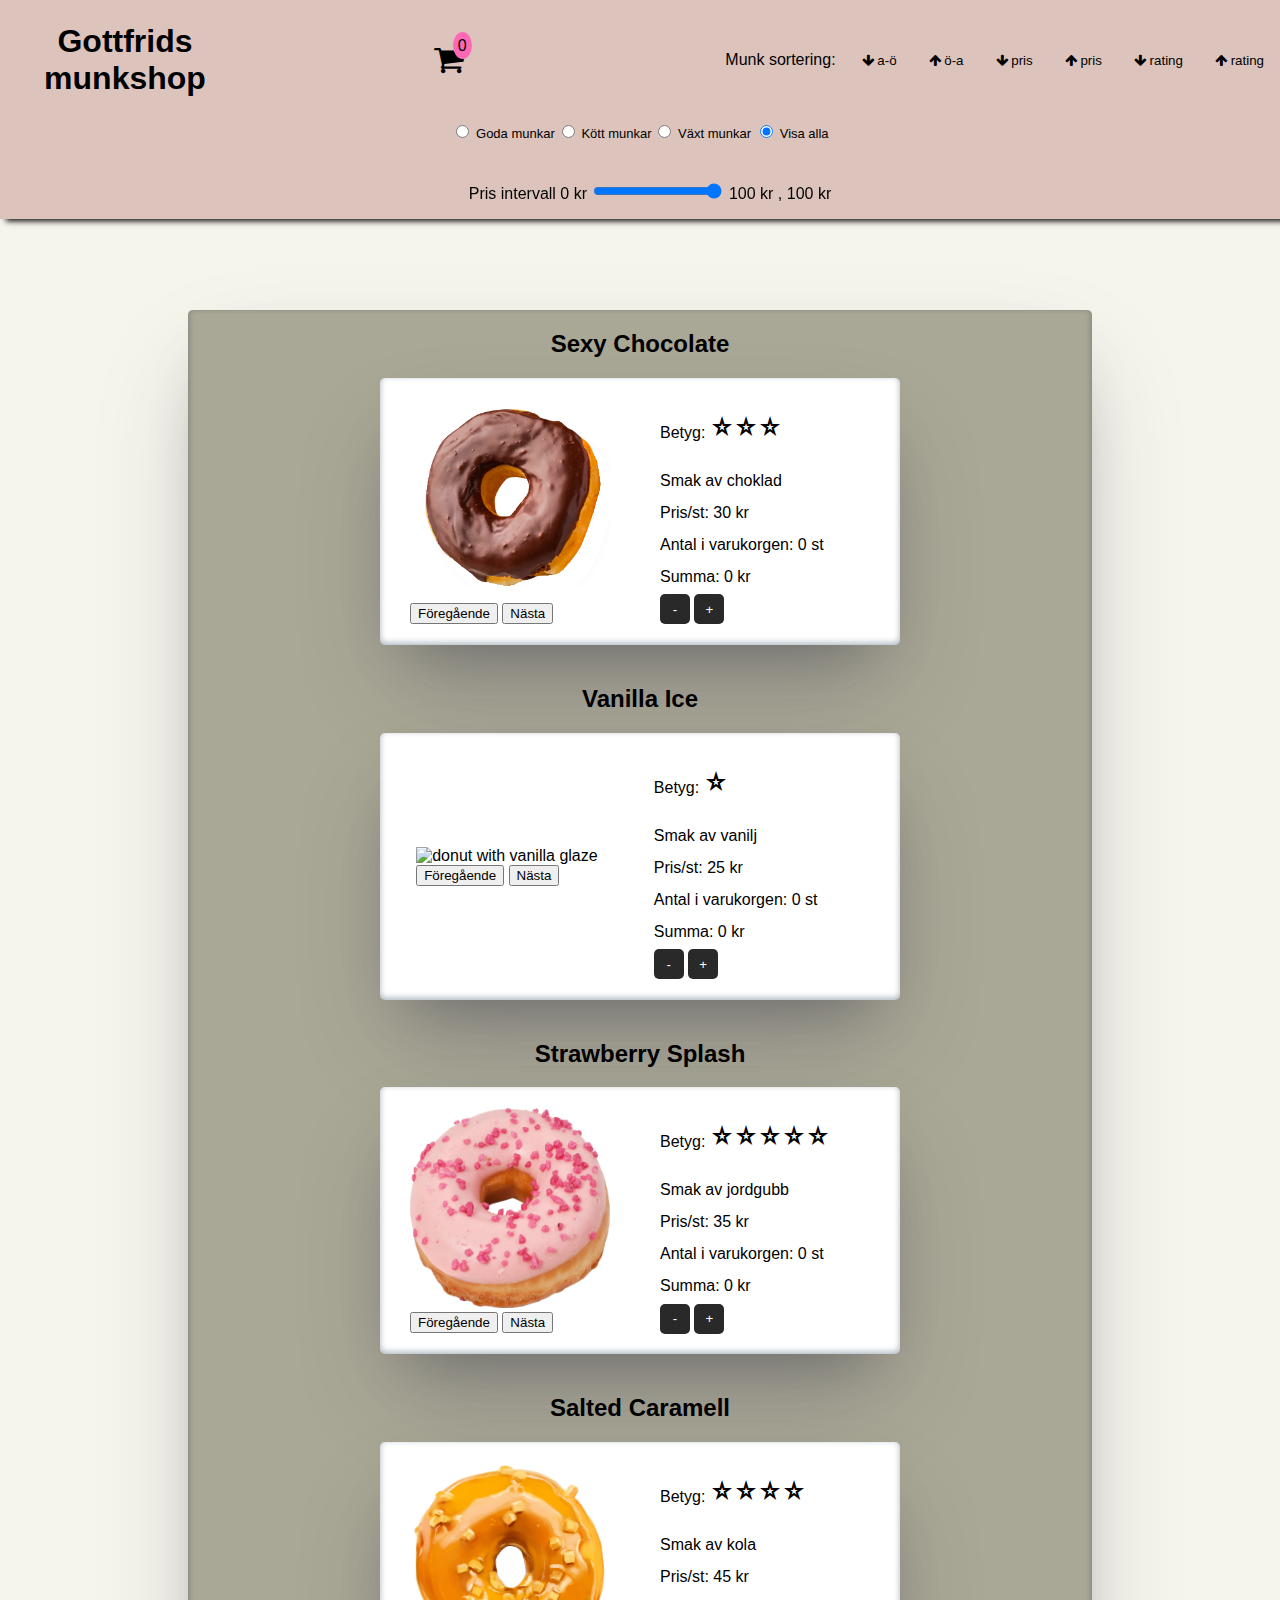
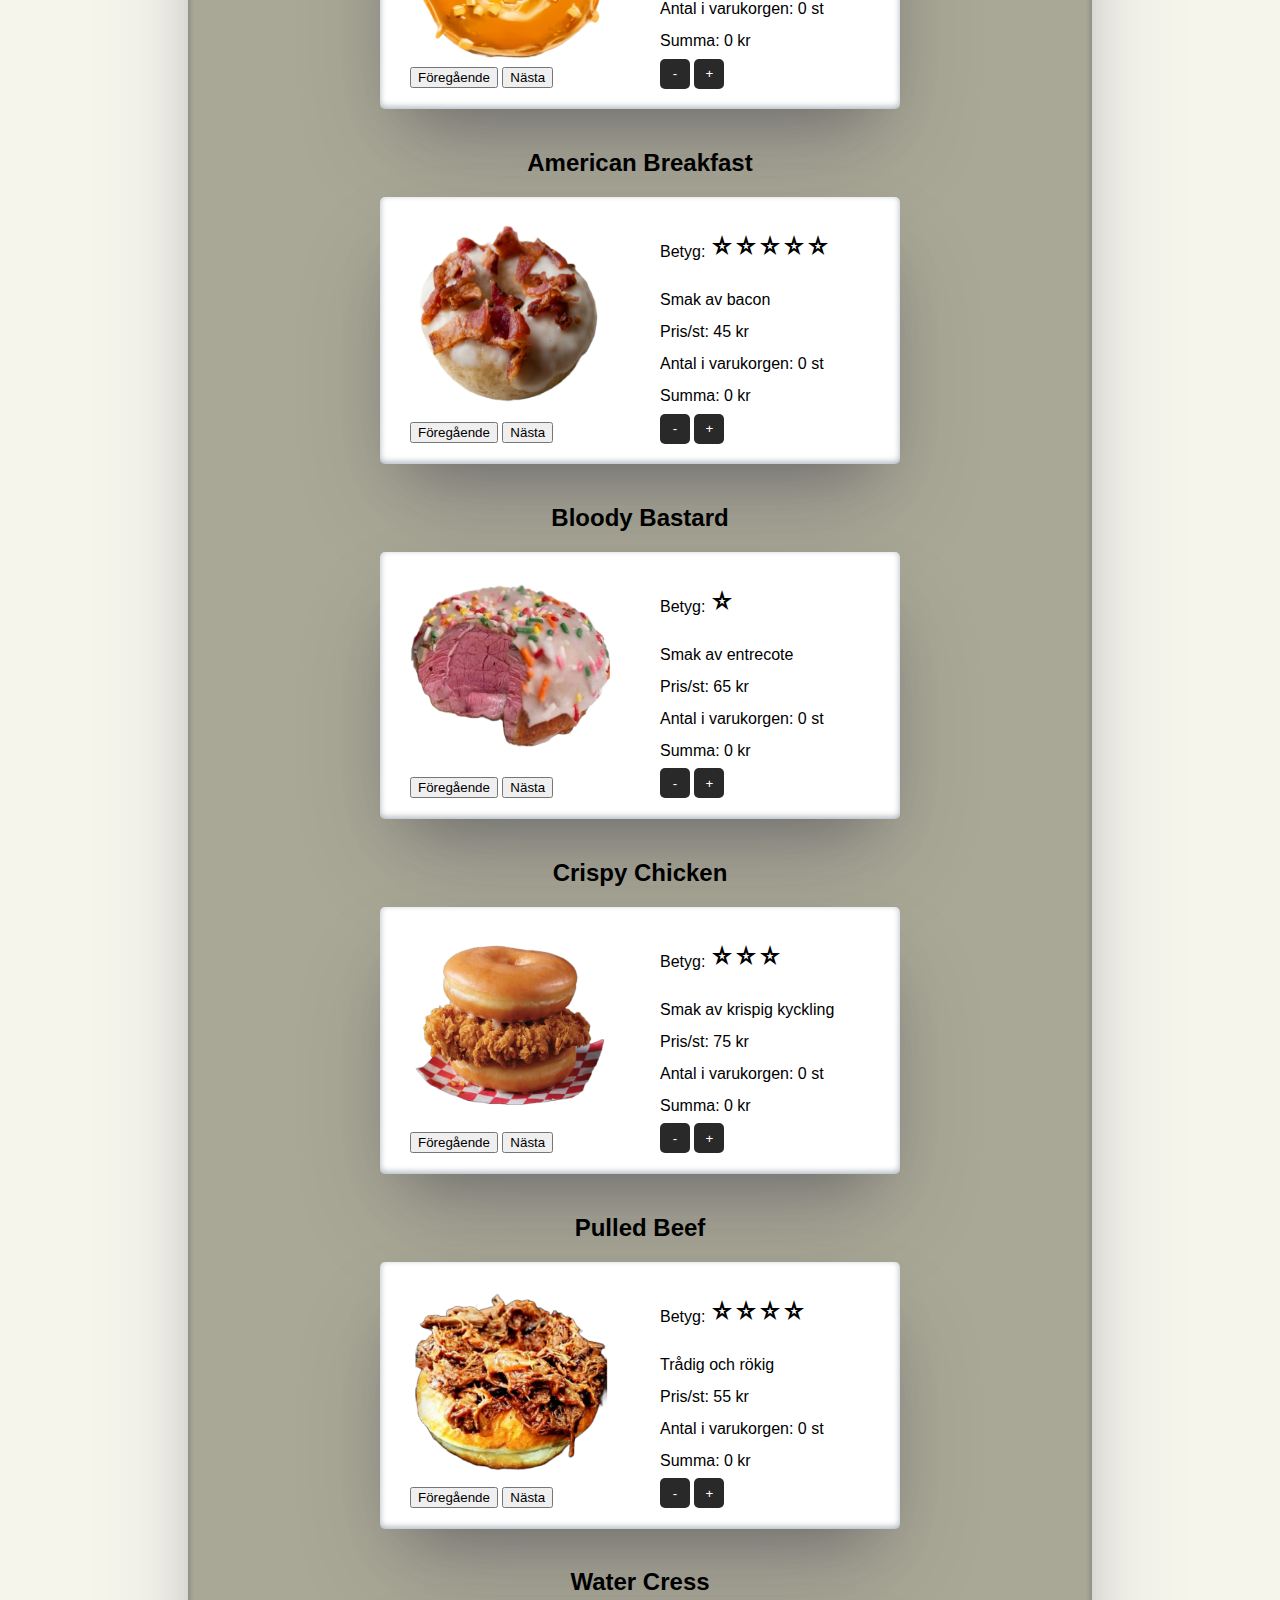
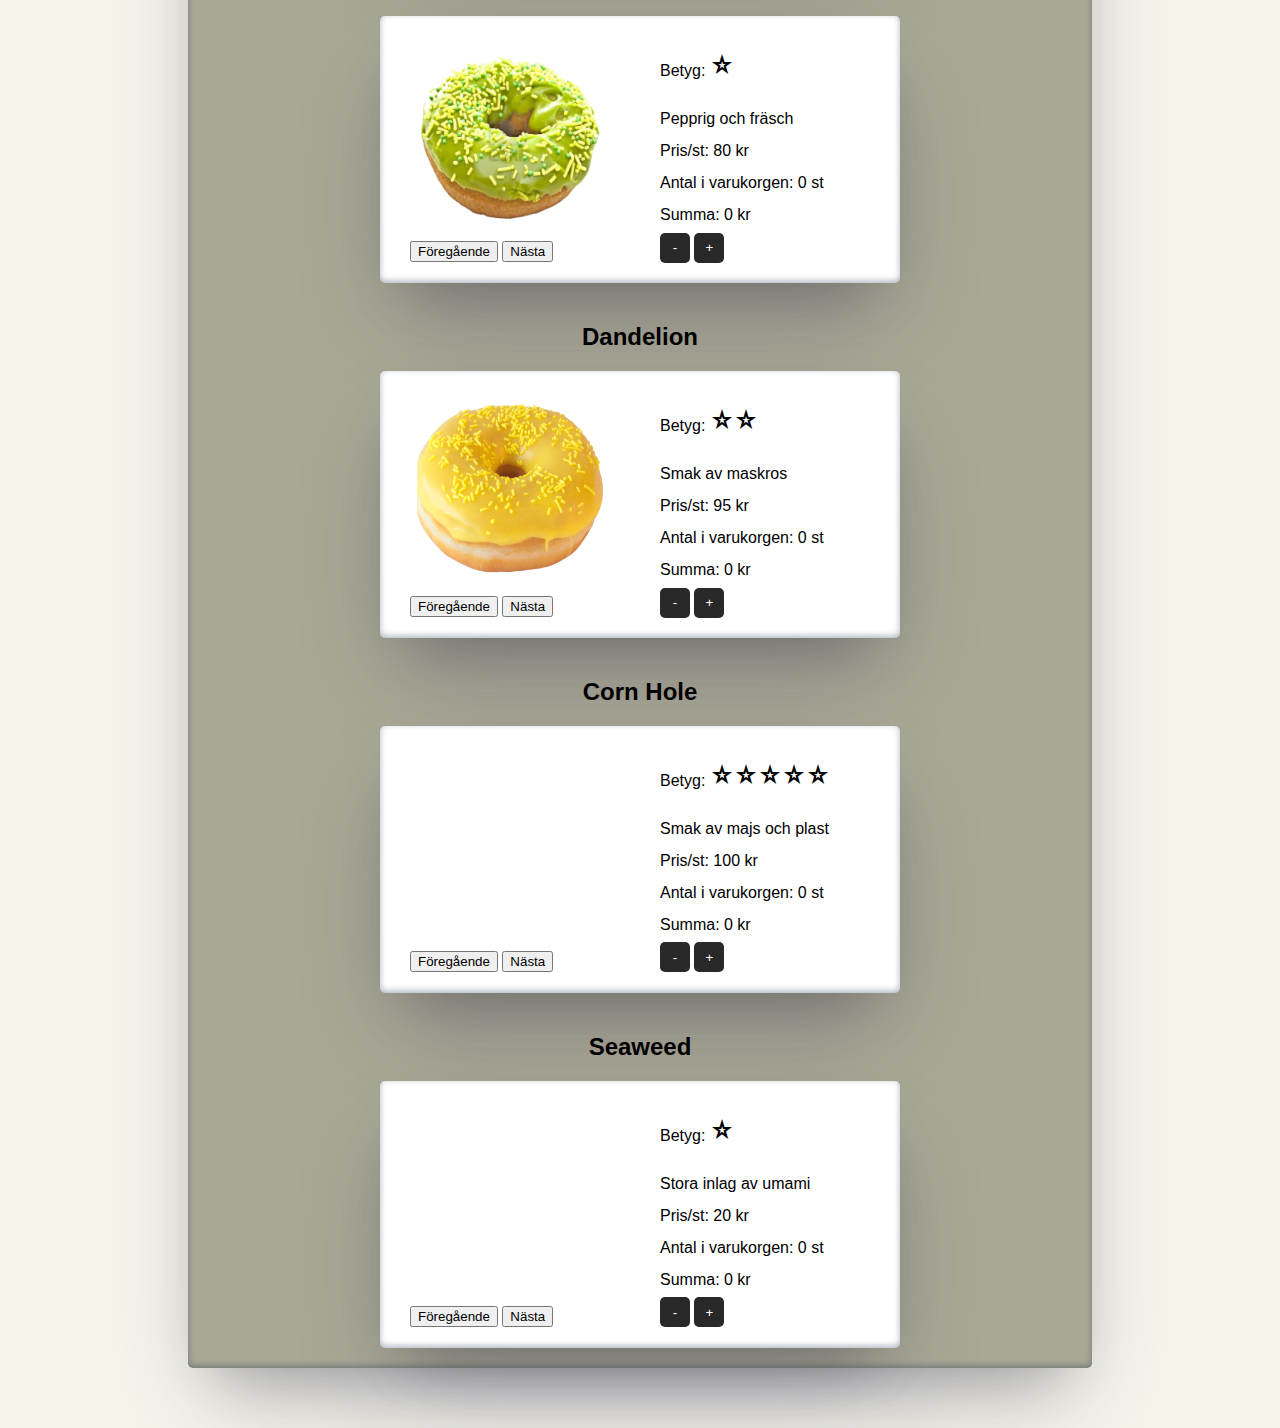
==== index.html @ 52b2e4ee "nav adjustment" ====
<!DOCTYPE html>
<html lang="en">
  <head>
    <meta charset="UTF-8" />
    <meta name="description" content="A E-shop site for donuts" />
    <meta name="keywords" content="HTML, CSS, JavaScript, Donuts, E-shop" />
    <meta
      name="author"
      content="Robin Sevelin, Sebasitan Post, Veronica Bergström"
    />
    <meta http-equiv="X-UA-Compatible" content="IE=edge" />
    <meta name="viewport" content="width=device-width, initial-scale=1.0" />
    <title>Gottfrids munkfabrik</title>
    <link rel="stylesheet" href="/assets/style/style.css" />
    <link
      rel="stylesheet"
      href="https://cdnjs.cloudflare.com/ajax/libs/font-awesome/4.7.0/css/font-awesome.min.css"
    />
    <link
      rel="stylesheet"
      href="https://fonts.googleapis.com/css2?family=Material+Symbols+Outlined:opsz,wght,FILL,GRAD@48,400,0,0"
    />
  </head>
  <body>
    <header>
      <div class="gottfrid">
        <h1>Gottfrids munkshop</h1>
      </div>
      <button class="shopping-cart" aria-label="shopping-cart-button">
        <span class="fa fa-shopping-cart" aria-hidden="true"></span>
        <span class="items-in-cart">0</span>
      </button>
      <section class="shopping-cart-menu">
        <h2>Varukorg</h2>
        <hr />
        <div class="shopping-cart-object">Din varukorg är tom</div>
        <div class="checkout-order">
          Total summa: <span class="total-price">0 kr</span>
          <div class="rebate">Måndagsrabatt: 10 % på hela beställningen!</div>
          <button
            class="submit-order"
            id="showForm"
            aria-label="sumbit-order-button"
          >
            Gå till kassan
          </button>
        </div>
      </section>

      <!--hamburger start-->
      <nav class="sort-nav">
        <ul class="sort-nav-menu">
          Munk sortering:
          <li class="nav-item-sort">
            <button
              class="nameSortStart"
              aria-label="button-sorting-by-name-a-ö"
            >
              <i class="fa fa-arrow-down" aria-hidden="true"> </i> a-ö
            </button>
          </li>
          <li class="nav-item-sort">
            <button class="nameSortEnd" aria-label="button-sorting-by-name-ö-a">
              <i class="fa fa-arrow-up" aria-hidden="true"> </i> ö-a
            </button>
          </li>
          <li class="nav-item-sort">
            <button
              class="priceSortStart"
              aria-label="button-sorting-by-price-descending"
            >
              <i class="fa fa-arrow-down" aria-hidden="true"> </i> pris
            </button>
          </li>
          <li class="nav-item-sort">
            <button
              class="priceSortEnd"
              aria-label="button-sorting-by-price-ascending"
            >
              <i class="fa fa-arrow-up" aria-hidden="true"> </i> pris
            </button>
          </li>
          <li class="nav-item-sort">
            <button
              class="ratingSortStart"
              aria-label="button-sorting-by-rating-descending"
            >
              <i class="fa fa-arrow-down" aria-hidden="true"> </i> rating
            </button>
          </li>
          <li class="nav-item-sort">
            <button
              class="ratingSortEnd"
              aria-label="button-sorting-by-rating-ascending"
            >
              <i class="fa fa-arrow-up" aria-hidden="true"> </i> rating
            </button>
          </li>
        </ul>
        <button class="hamburger" aria-label="hambuger-menu-button">
          <span class="bar" aria-hidden="true"></span>
          <span class="bar" aria-hidden="true"></span>
          <span class="bar" aria-hidden="true"></span>
        </button>
      </nav>
      <!--hamburger ends-->
    </header>
    <div id="filter-search">
      <div class="filter">
        <label>
          <input type="radio" name="categoryFilter" value="tasty" />
          Goda munkar
        </label>
        <label>
          <input type="radio" name="categoryFilter" value="meat" />
          Kött munkar
        </label>
        <label>
          <input type="radio" name="categoryFilter" value="plant" />
          Växt munkar </label
        ><br />
        <label>
          <input type="radio" name="categoryFilter" value="all" checked />
          Visa alla
        </label>
      </div>
    </div>
    <div class="filter-bar">
      <label>
        <span>Pris intervall</span>
        <span class="flex">
          <span>0 kr</span>
          <input
            type="range"
            min="0"
            max="100"
            value="100"
            id="priceRange"
            step="5"
          />
          <span>100 kr</span>
        </span>
        <span id="currentRangeValue">, 100</span> kr
      </label>
    </div>
    <!---Formulär-->
    <aside id="order-form" class="hidden">
      <div class="formsWrapper">
        <h2 class="form-headline">Fyll i dina personuppgifter</h2>
        <form id="form">
          <label for="fname"
            >Förnamn: <span class="req">*</span>
            <input type="text" required id="fname" placeholder="Förnamn"
          /></label>

          <label for="lname"
            >Efternamn: <span class="req">*</span>
            <input
              type="text"
              required
              id="lname"
              name="lname"
              placeholder="Efternamn"
          /></label>

          <label for="adress"
            >Adress: <span class="req">*</span>
            <input
              type="text"
              required
              id="adress"
              name="adresse"
              placeholder="Adress"
          /></label>

          <label for="postnummer"
            >Postnummer: <span class="req">*</span>
            <input
              type="text"
              required
              id="postnummer"
              name="zipcode"
              placeholder="Postnummer"
          /></label>

          <label for="stad"
            >Stad: <span class="req">*</span>
            <input
              type="text"
              required
              id="stad"
              name="city"
              placeholder="Stad"
          /></label>

          <label for="phone"
            >Telefonnummer: <span class="req">*</span>
            <input
              type="tel"
              id="phone"
              name="phone"
              placeholder="07XXXXXXXX"
              required
              minlength="10"
              maxlength="12"
          /></label>

          <label for="email"
            >E-post: <span class="req">*</span>
            <input type="email" required id="email" placeholder="E-post" /><br
          /></label>

          <label for="rebateCode"
            >Fyll i din rabattkod:
            <input
              type="text"
              id="rebateCode"
              name="rebateCode"
              placeholder="Rabattkod"
            />
          </label>

          <button type="button" id="rebate-btn">Lägg till rabattkod</button>

          <h3>Välj betalsätt</h3>
          <input
            type="radio"
            id="cardRadio"
            name="payMethod"
            value="Kort"
            class="cardButton"
          />

          <label for="cardRadio">Kort</label>
          <!--Kortdetaljer Ligger hidden, dyker upp om man markerar "Kort" i radio buttons-->
          <div class="cardDetails" id="cardDetails">
            <label for="cardNumber"
              >Kortnummer:
              <input
                type="text"
                id="cardNumber"
                name="ccInfo"
                placeholder="Kortnummer"
              />
            </label>

            <label for="yearMonth"
              >Giltighetstid:
              <input
                type="text"
                id="yearMonth"
                name="ccInfo"
                placeholder="År/månad"
              />
            </label>

            <label for="cvc"
              >cvc/cvv:
              <input
                type="text"
                id="cvc"
                name="ccInfo"
                placeholder="Kortnummer"
              />
            </label>
          </div>
          <br />
          <!--Fortsättning på formuläret som är synligt-->
          <input
            type="radio"
            id="invoiceRadio"
            name="payMethod"
            value="Faktura"
          />
          <label for="invoiceRadio">Faktura</label><br />
          <div class="invoiceDetails" id="invoiceDetails">
            <label for="persnr"
              >Fyll i ditt personnummer: <span class="req">*</span>
              <input
                type="text"
                id="persnr"
                name="persnr"
                placeholder="XXXXXX-XXXX"
                minlength="11"
                maxlength="13"
            /></label>
          </div>
          <label for="reklam">Vill du prenumerera på vårt nyhetsbrev?</label>
          <input type="checkbox" id="reklam" name="newsLetter" checked /><br />
          <label for="usage"
            >Klicka här för att godkänna
            <a href="#">användarvillkoren</a></label
          >
          <input type="checkbox" required id="usage" name="usage" />
          <br />
          <input type="reset" value="Rensa formulär" />
          <input type="submit" id="submit" class="pay-button" value="Betala" />
        </form>
        <button class="close-form-btn" id="close-form">Stäng formulär</button>
      </div>
    </aside>
    <div class="hidden" id="summaryPage">
      <div id="summary-dynamic-content"></div>
      <button class="go-back-btn">Tillbaka</button>
    </div>

    <main>
      <section class="donutContainer"></section>
    </main>
    <script src="getweeknumber.js"></script>
    <script src="buttons.js"></script>
    <script src="donuts.js"></script>
    <script src="/assets/script/script.js"></script>
    <script src="shopping-cart.js"></script>
    <script src="forms.js"></script>
    <script src="donut-filtering.js"></script>
    <script src="donut-sorting.js"></script>
  </body>
</html>
---- assets/style/style.css ----
body{background-color:#f6f5ec;padding:0;margin:0;box-sizing:border-box;font-family:Arial,Helvetica,sans-serif}header{position:fixed;text-align:center;width:100%;height:120px;background-color:#dcc4bc;display:flex;justify-content:space-between;align-items:center}header .gottfrid{display:flex;flex-direction:column;justify-content:center;align-items:center;width:250px;height:100px}main{padding:10px;width:100vw;margin:auto;box-sizing:border-box}.donutContainer{display:flex;border-radius:5px;flex-direction:column;background-color:#a9a795;max-width:920px;margin:50px;margin-top:300px;align-items:center;box-shadow:rgba(50,50,93,.25) 0px 50px 100px -20px,rgba(0,0,0,.3) 0px 30px 60px -30px,rgba(10,37,64,.35) 0px -2px 6px 0px inset}.donut{display:flex;flex-direction:column;align-items:center;gap:20px;border-radius:5px;background-color:#fff;padding:10px;margin-bottom:20px;box-shadow:rgba(50,50,93,.25) 0px 50px 100px -20px,rgba(0,0,0,.3) 0px 30px 60px -30px,rgba(10,37,64,.35) 0px -2px 6px 0px inset}.donut-info{line-height:2;padding:10px}[data-operator]{border-radius:5px;background-color:#2a2929;color:#fff;border:0;height:30px;width:30px}#filter-search{width:100%;height:50px;position:fixed;margin-top:120px;background-color:#dcc4bc}.filter{display:flex;font-size:13px;justify-content:center;align-items:center;flex-wrap:nowrap;gap:2px}.filter-bar{width:100%;position:fixed;margin-top:168px;background-color:#dcc4bc;display:flex;justify-content:center;align-items:center;padding:10px;box-shadow:0 8px 6px -6px #000}.formsWrapper .cardDetails,.invoiceDetails{display:none}.visible{display:flex;flex-direction:column}a:visited{color:#000}#order-form{position:fixed;background:#81ded8;height:100vh;width:100vw;overflow:auto;top:0}#summaryPage{font-size:2rem;background-color:#81ded8;position:fixed;height:50vh;width:100vw;overflow:auto;border-bottom:1px solid #000}.hidden{display:none}.formsWrapper{padding:10px;padding-left:30px;padding-top:30px;height:100%;margin:auto}.formsWrapper .cardDetails{display:none}.form-headline{padding-bottom:30px}.visible{display:flex;flex-direction:column}a:visited{color:#0b12f2}input{line-height:1.8}input[type=reset]{background-color:#d3d0d0;color:#000;padding:4px 15px;text-decoration:none;cursor:pointer;margin:5px}input[type=submit]{background-color:#75cd75;color:#fff;padding:4px 32px;text-decoration:none;cursor:pointer;margin:20px}input[type=text],[type=tel],[type=email]{display:block;width:300px;padding:5px}.req{color:red}input{margin-top:5px;margin-bottom:10px}input:invalid{background-color:#fff;border:none;outline:1px solid red}.close-form-btn{margin-left:5px;margin-bottom:30px;background-color:#c4eaf7;padding:5px}.rebate{color:#f52b7f;display:none}.rebate-ok{background-color:#adff2f;border:0}.rebate-not-ok{background-color:red;border:0}ul{list-style-type:none}.delivery-info{text-align:center;margin-top:90px}.red-price{color:red}.sort-nav{min-height:50px;display:flex;justify-content:space-between;padding:10px}.sort-nav li{list-style:none}.sort-nav .nameSortStart,.sort-nav .nameSortEnd,.sort-nav .priceSortStart,.sort-nav .priceSortEnd,.sort-nav .ratingSortStart,.sort-nav .ratingSortEnd{border:none;background-color:#dcc4bc;cursor:pointer}.sort-nav-menu{display:flex;justify-content:space-between;align-items:center;gap:20px}.hamburger{display:none;cursor:pointer;border:none;background-color:#dcc4bc}.bar{display:block;width:25px;height:3px;margin:5px auto;transition:all .3s ease-in-out;background-color:#000}@media(max-width: 720px){.hamburger{display:block}.hamburger.active .bar:nth-child(2){opacity:0}.hamburger.active .bar:nth-child(1){transform:translateY(8px) rotate(45deg)}.hamburger.active .bar:nth-child(3){transform:translateY(-8px) rotate(-45deg)}.sort-nav-menu{position:fixed;left:-100%;visibility:hidden;top:200px;flex-direction:column;justify-content:space-between;padding:10px;width:100%;text-align:center;transition:.5s;background-color:#dcc4bc;outline:1px solid #000}.sort-nav-menu.active{left:0;visibility:visible}}.sort-nav .nameSortStart,.sort-nav .nameSortEnd,.sort-nav .priceSortStart,.sort-nav .priceSortEnd,.sort-nav .ratingSortStart,.sort-nav .ratingSortEnd{border:none;background-color:#dcc4bc}.shopping-cart{font-size:2rem;color:#000;border:none;background-color:#dcc4bc;cursor:pointer;padding:20px}.items-in-cart{background-color:hotpink;position:relative;left:-20px;bottom:20px;border-radius:50%;padding:5px;font-size:1rem}.shopping-cart-menu{padding-top:10px;bottom:0;position:fixed;top:210px;width:100%;visibility:hidden;background-color:#f6f5ec;overflow-y:auto;left:-200%;transition:.5s}.shopping-cart-object{height:100px}.cart-info{display:flex;justify-content:space-evenly;height:100px}.cart-info .cart-img,.cart-info .cart-item-name,.cart-info .cart-item-sum{width:100px;height:100px;display:flex;flex-direction:column;justify-content:center;align-items:center}.cart-info .cart-item-amount{width:100px;height:100px;display:flex;justify-content:center;align-items:center;gap:10px}.cart-info .remove-cart-item{width:100px;height:100px;display:flex;flex-direction:column;justify-content:center;align-items:center;border:none;background-color:#f6f5ec;cursor:pointer;font-size:1.5rem}.checkout-order{padding:10px;width:100%;background-color:#a9a795;bottom:0;position:fixed;display:flex;justify-content:space-evenly;gap:20px;outline:1px solid #000;align-items:center}.checkout-order button{background-color:#000;color:#fff;border:none;cursor:pointer;width:100px;height:50px}button:hover{transform:scale(1.1)}.shopping-cart-menu.active{visibility:visible;left:0}@media all and (min-width: 920px){main{max-width:1024px;margin:0 auto}.donut{flex-direction:row;width:500px;justify-content:space-evenly}.donut-info{width:200px}}/*# sourceMappingURL=style.css.map */
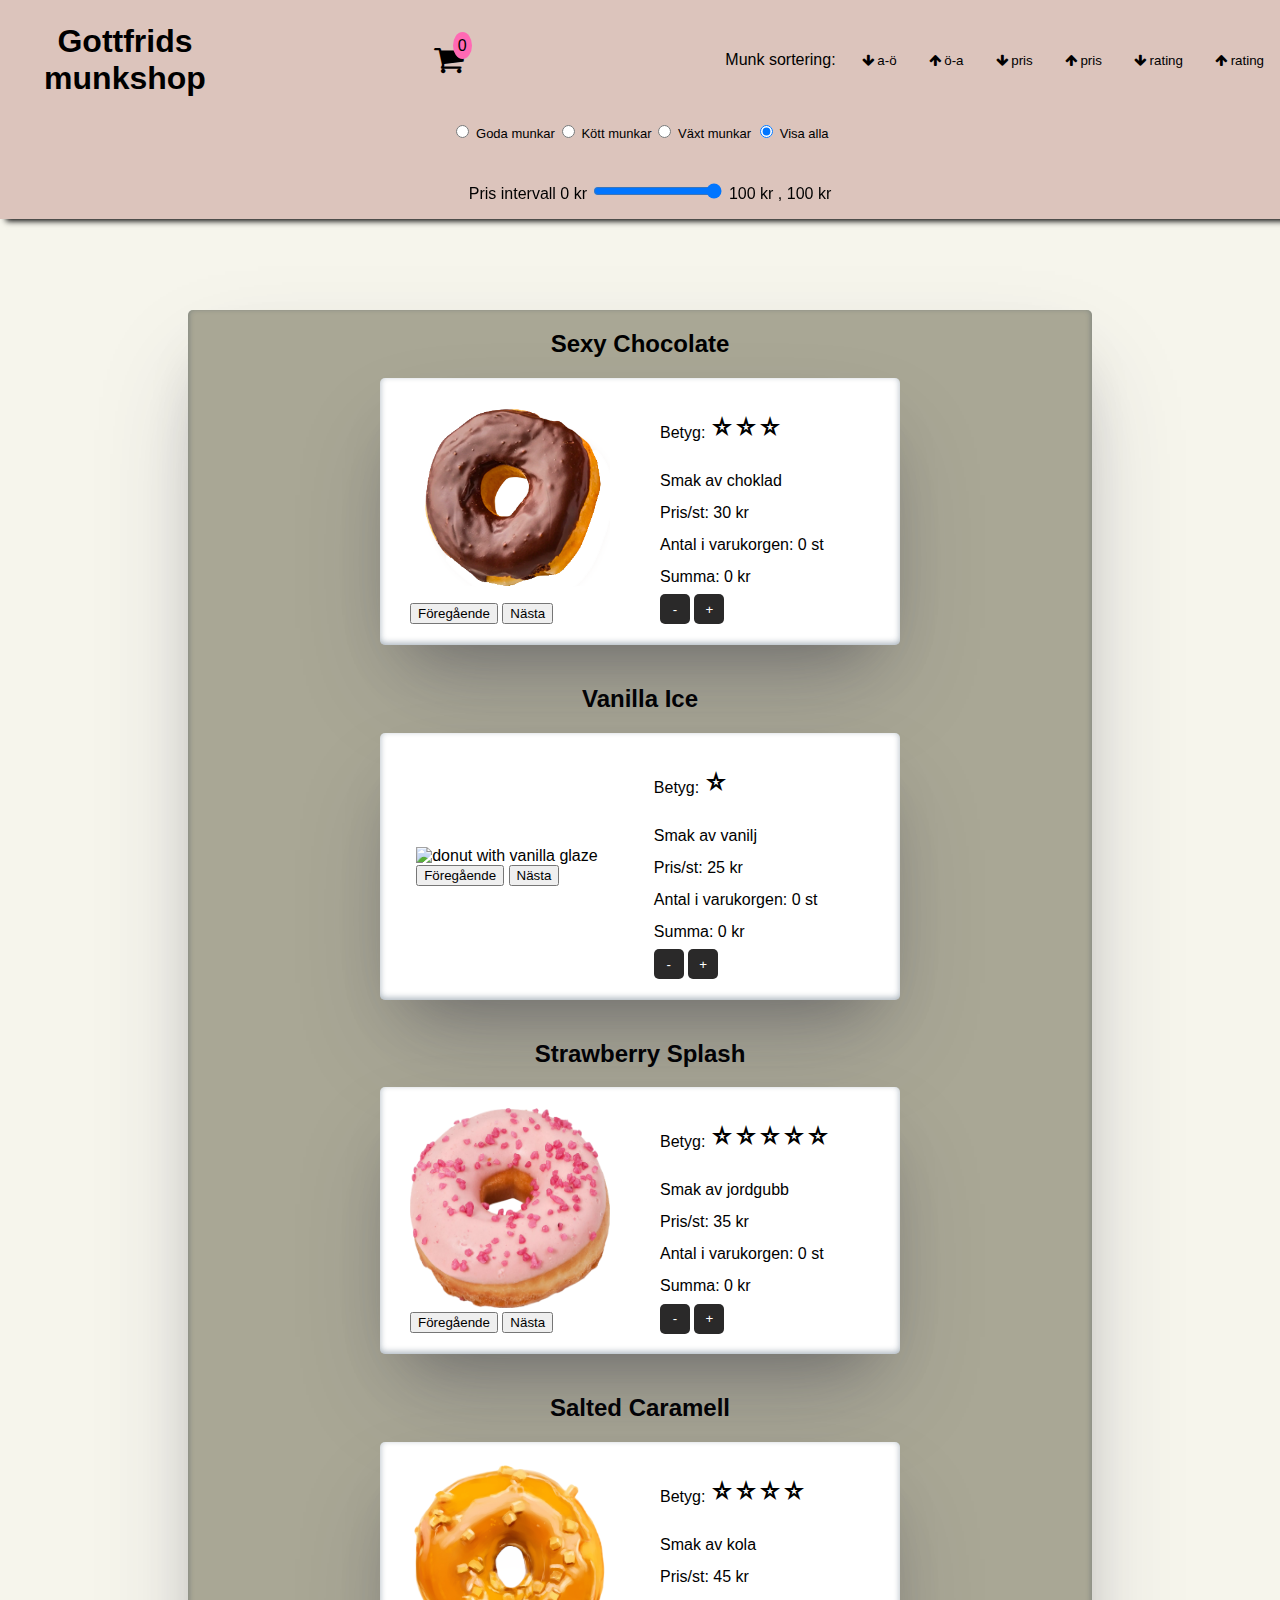
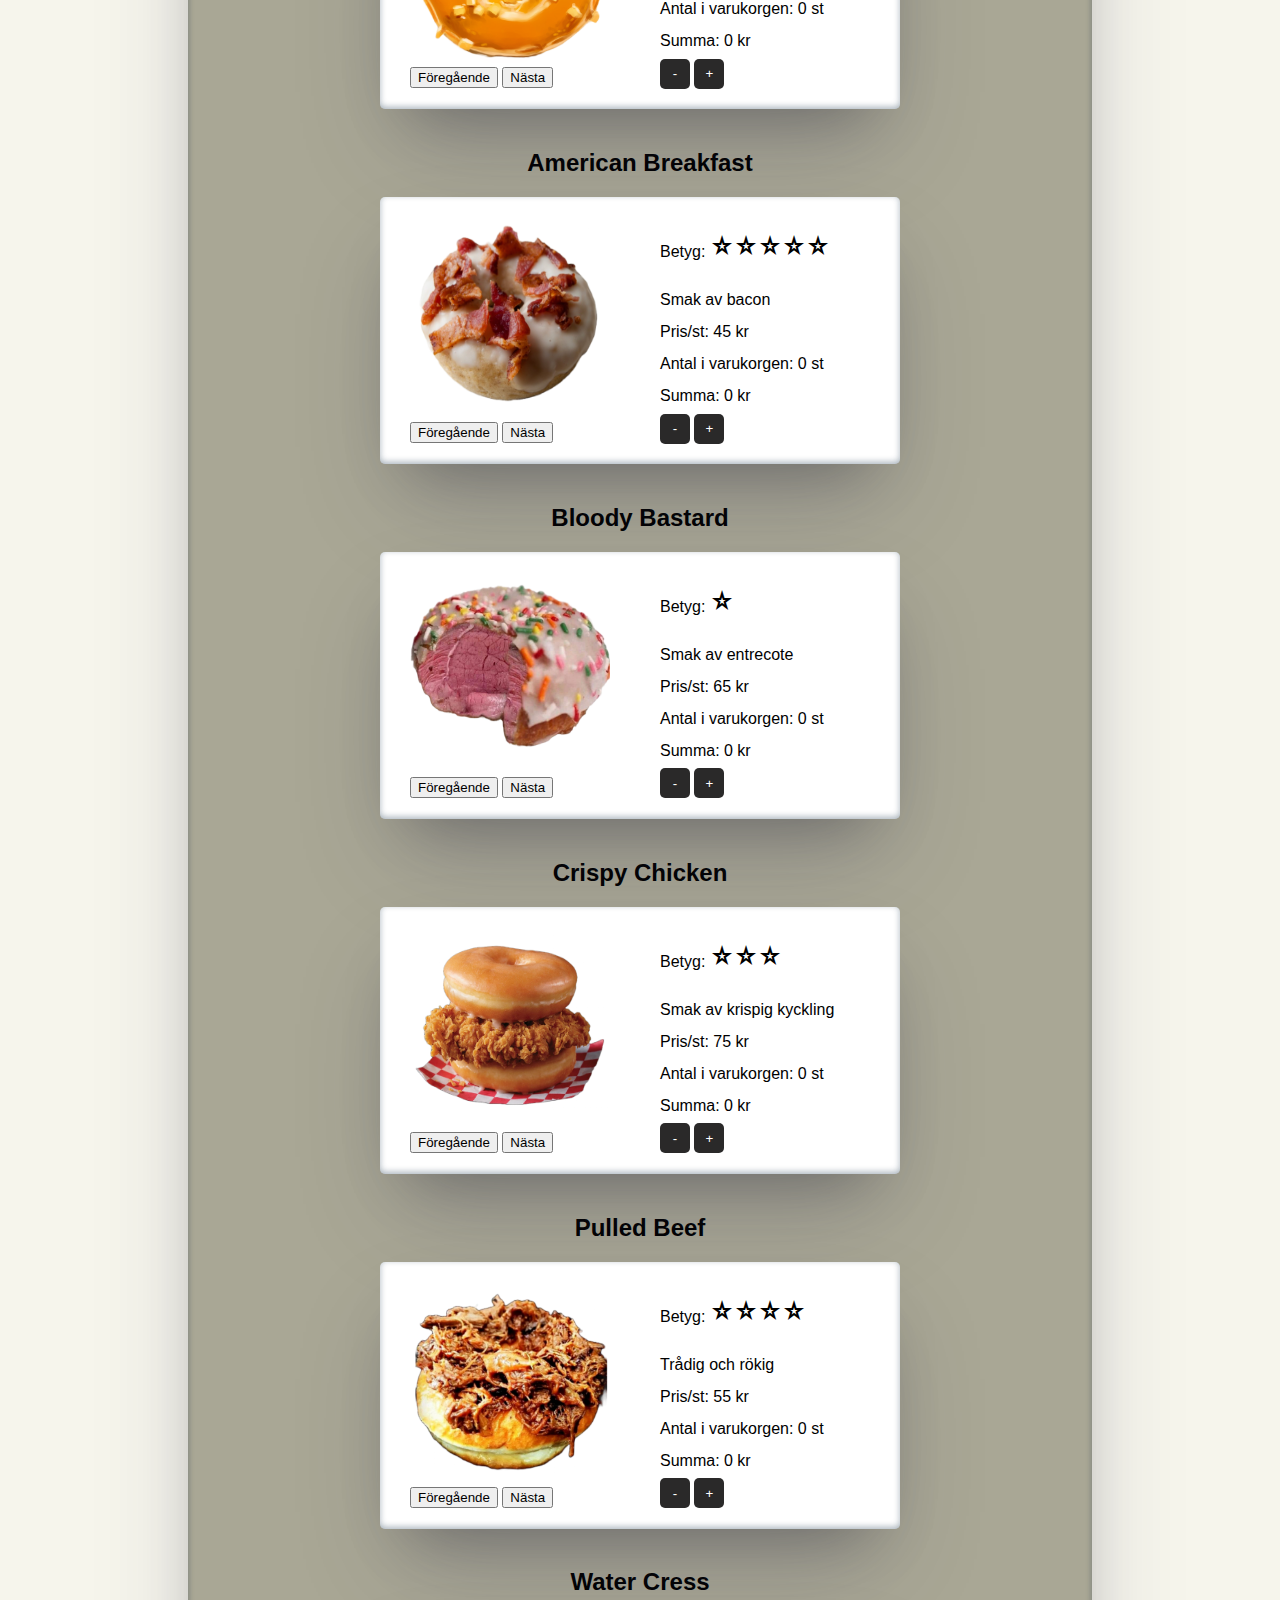
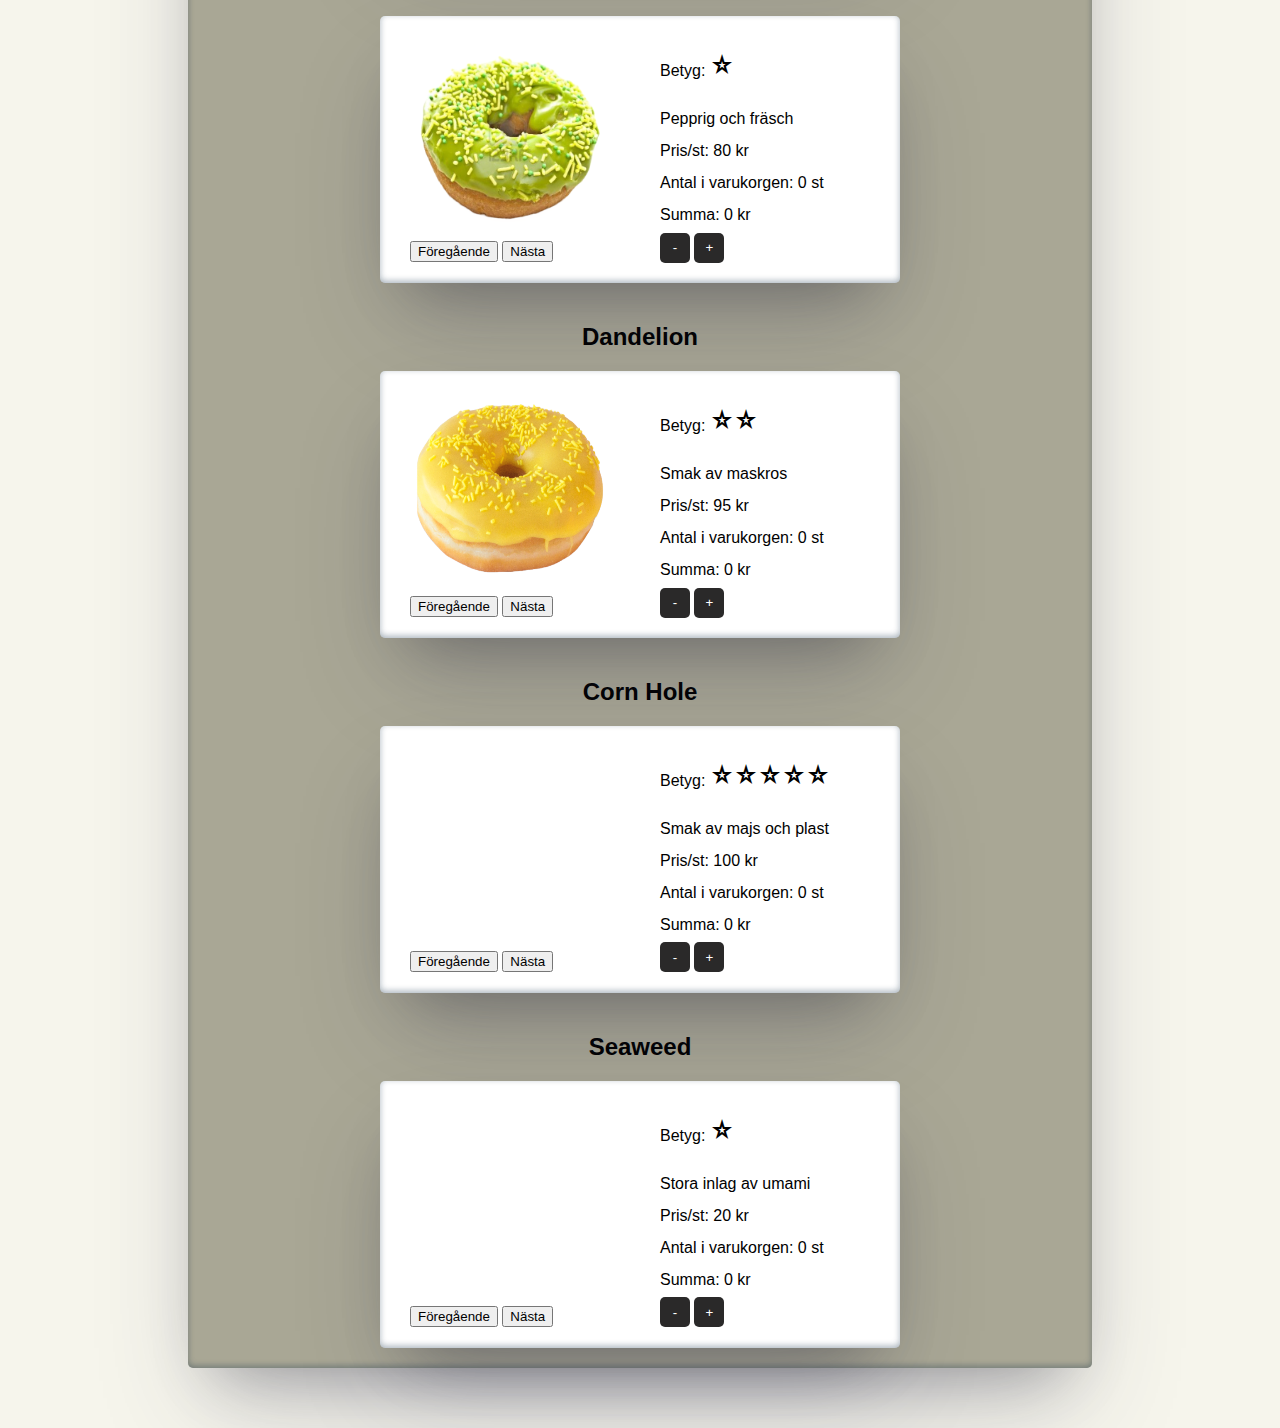
==== commit dc208032: "CSS and JS" ====
--- a/index.html
+++ b/index.html
@@ -18,7 +18,7 @@
     />
     <link
       rel="stylesheet"
-      href="https://fonts.googleapis.com/css2?family=Material+Symbols+Outlined:opsz,wght,FILL,GRAD@48,400,0,0"
+      href="https://fonts.googleapis.com/css2?family=Material+Symbols+Outlined:opsz,wght,FILL,GRAD@20..48,100..700,0..1,-50..200"
     />
   </head>
   <body>
@@ -301,7 +301,6 @@
     </aside>
     <div class="hidden" id="summaryPage">
       <div id="summary-dynamic-content"></div>
-      <button class="go-back-btn">Tillbaka</button>
     </div>
 
     <main>
--- a/assets/style/style.css
+++ b/assets/style/style.css
@@ -1 +1 @@
-body{background-color:#f6f5ec;padding:0;margin:0;box-sizing:border-box;font-family:Arial,Helvetica,sans-serif}header{position:fixed;text-align:center;width:100%;height:120px;background-color:#dcc4bc;display:flex;justify-content:space-between;align-items:center}header .gottfrid{display:flex;flex-direction:column;justify-content:center;align-items:center;width:250px;height:100px}main{padding:10px;width:100vw;margin:auto;box-sizing:border-box}.donutContainer{display:flex;border-radius:5px;flex-direction:column;background-color:#a9a795;max-width:920px;margin:50px;margin-top:300px;align-items:center;box-shadow:rgba(50,50,93,.25) 0px 50px 100px -20px,rgba(0,0,0,.3) 0px 30px 60px -30px,rgba(10,37,64,.35) 0px -2px 6px 0px inset}.donut{display:flex;flex-direction:column;align-items:center;gap:20px;border-radius:5px;background-color:#fff;padding:10px;margin-bottom:20px;box-shadow:rgba(50,50,93,.25) 0px 50px 100px -20px,rgba(0,0,0,.3) 0px 30px 60px -30px,rgba(10,37,64,.35) 0px -2px 6px 0px inset}.donut-info{line-height:2;padding:10px}[data-operator]{border-radius:5px;background-color:#2a2929;color:#fff;border:0;height:30px;width:30px}#filter-search{width:100%;height:50px;position:fixed;margin-top:120px;background-color:#dcc4bc}.filter{display:flex;font-size:13px;justify-content:center;align-items:center;flex-wrap:nowrap;gap:2px}.filter-bar{width:100%;position:fixed;margin-top:168px;background-color:#dcc4bc;display:flex;justify-content:center;align-items:center;padding:10px;box-shadow:0 8px 6px -6px #000}.formsWrapper .cardDetails,.invoiceDetails{display:none}.visible{display:flex;flex-direction:column}a:visited{color:#000}#order-form{position:fixed;background:#81ded8;height:100vh;width:100vw;overflow:auto;top:0}#summaryPage{font-size:2rem;background-color:#81ded8;position:fixed;height:50vh;width:100vw;overflow:auto;border-bottom:1px solid #000}.hidden{display:none}.formsWrapper{padding:10px;padding-left:30px;padding-top:30px;height:100%;margin:auto}.formsWrapper .cardDetails{display:none}.form-headline{padding-bottom:30px}.visible{display:flex;flex-direction:column}a:visited{color:#0b12f2}input{line-height:1.8}input[type=reset]{background-color:#d3d0d0;color:#000;padding:4px 15px;text-decoration:none;cursor:pointer;margin:5px}input[type=submit]{background-color:#75cd75;color:#fff;padding:4px 32px;text-decoration:none;cursor:pointer;margin:20px}input[type=text],[type=tel],[type=email]{display:block;width:300px;padding:5px}.req{color:red}input{margin-top:5px;margin-bottom:10px}input:invalid{background-color:#fff;border:none;outline:1px solid red}.close-form-btn{margin-left:5px;margin-bottom:30px;background-color:#c4eaf7;padding:5px}.rebate{color:#f52b7f;display:none}.rebate-ok{background-color:#adff2f;border:0}.rebate-not-ok{background-color:red;border:0}ul{list-style-type:none}.delivery-info{text-align:center;margin-top:90px}.red-price{color:red}.sort-nav{min-height:50px;display:flex;justify-content:space-between;padding:10px}.sort-nav li{list-style:none}.sort-nav .nameSortStart,.sort-nav .nameSortEnd,.sort-nav .priceSortStart,.sort-nav .priceSortEnd,.sort-nav .ratingSortStart,.sort-nav .ratingSortEnd{border:none;background-color:#dcc4bc;cursor:pointer}.sort-nav-menu{display:flex;justify-content:space-between;align-items:center;gap:20px}.hamburger{display:none;cursor:pointer;border:none;background-color:#dcc4bc}.bar{display:block;width:25px;height:3px;margin:5px auto;transition:all .3s ease-in-out;background-color:#000}@media(max-width: 720px){.hamburger{display:block}.hamburger.active .bar:nth-child(2){opacity:0}.hamburger.active .bar:nth-child(1){transform:translateY(8px) rotate(45deg)}.hamburger.active .bar:nth-child(3){transform:translateY(-8px) rotate(-45deg)}.sort-nav-menu{position:fixed;left:-100%;visibility:hidden;top:200px;flex-direction:column;justify-content:space-between;padding:10px;width:100%;text-align:center;transition:.5s;background-color:#dcc4bc;outline:1px solid #000}.sort-nav-menu.active{left:0;visibility:visible}}.sort-nav .nameSortStart,.sort-nav .nameSortEnd,.sort-nav .priceSortStart,.sort-nav .priceSortEnd,.sort-nav .ratingSortStart,.sort-nav .ratingSortEnd{border:none;background-color:#dcc4bc}.shopping-cart{font-size:2rem;color:#000;border:none;background-color:#dcc4bc;cursor:pointer;padding:20px}.items-in-cart{background-color:hotpink;position:relative;left:-20px;bottom:20px;border-radius:50%;padding:5px;font-size:1rem}.shopping-cart-menu{padding-top:10px;bottom:0;position:fixed;top:210px;width:100%;visibility:hidden;background-color:#f6f5ec;overflow-y:auto;left:-200%;transition:.5s}.shopping-cart-object{height:100px}.cart-info{display:flex;justify-content:space-evenly;height:100px}.cart-info .cart-img,.cart-info .cart-item-name,.cart-info .cart-item-sum{width:100px;height:100px;display:flex;flex-direction:column;justify-content:center;align-items:center}.cart-info .cart-item-amount{width:100px;height:100px;display:flex;justify-content:center;align-items:center;gap:10px}.cart-info .remove-cart-item{width:100px;height:100px;display:flex;flex-direction:column;justify-content:center;align-items:center;border:none;background-color:#f6f5ec;cursor:pointer;font-size:1.5rem}.checkout-order{padding:10px;width:100%;background-color:#a9a795;bottom:0;position:fixed;display:flex;justify-content:space-evenly;gap:20px;outline:1px solid #000;align-items:center}.checkout-order button{background-color:#000;color:#fff;border:none;cursor:pointer;width:100px;height:50px}button:hover{transform:scale(1.1)}.shopping-cart-menu.active{visibility:visible;left:0}@media all and (min-width: 920px){main{max-width:1024px;margin:0 auto}.donut{flex-direction:row;width:500px;justify-content:space-evenly}.donut-info{width:200px}}/*# sourceMappingURL=style.css.map */+body{background-color:#f6f5ec;padding:0;margin:0;box-sizing:border-box;font-family:Arial,Helvetica,sans-serif;z-index:-1}header{position:fixed;text-align:center;width:100%;height:120px;background-color:#dcc4bc;display:flex;justify-content:space-between;align-items:center;z-index:1}header .gottfrid{display:flex;flex-direction:column;justify-content:center;align-items:center;width:250px;height:100px}main{padding:10px;width:100vw;margin:auto;box-sizing:border-box}.donutContainer{display:flex;border-radius:5px;flex-direction:column;background-color:#a9a795;max-width:920px;margin:50px;margin-top:300px;align-items:center;box-shadow:rgba(50,50,93,.25) 0px 50px 100px -20px,rgba(0,0,0,.3) 0px 30px 60px -30px,rgba(10,37,64,.35) 0px -2px 6px 0px inset;z-index:-1}.donut{display:flex;flex-direction:column;align-items:center;gap:20px;border-radius:5px;background-color:#fff;padding:10px;margin-bottom:20px;box-shadow:rgba(50,50,93,.25) 0px 50px 100px -20px,rgba(0,0,0,.3) 0px 30px 60px -30px,rgba(10,37,64,.35) 0px -2px 6px 0px inset;z-index:0}.donut-info{line-height:2;padding:10px}.donut-img{position:relative}.donutButtons{width:100%;display:flex;justify-content:space-between;position:absolute;top:50%}.donutButtons button{opacity:1;border:0;background:none;cursor:pointer}[data-operator]{border-radius:5px;background-color:#2a2929;color:#fff;border:0;height:30px;width:30px;cursor:pointer}#filter-search{width:100%;height:50px;position:fixed;margin-top:120px;background-color:#dcc4bc;z-index:1}.filter{display:flex;font-size:13px;justify-content:center;align-items:center;flex-wrap:nowrap;gap:2px;z-index:1;position:relative}.filter-bar{width:100%;position:fixed;margin-top:168px;background-color:#dcc4bc;display:flex;justify-content:center;align-items:center;padding:10px;box-shadow:0 8px 6px -6px #000;z-index:2}.formsWrapper .cardDetails,.invoiceDetails{display:none}.visible{display:flex;flex-direction:column}a:visited{color:#000}#order-form{position:fixed;background:#81ded8;height:100vh;width:100vw;overflow:auto;top:0;z-index:2}#summaryPage{font-size:2rem;background-color:#81ded8;position:fixed;min-height:100vh;width:100vw;overflow:auto;border-bottom:1px solid #000;z-index:3}.summary-dynamic-content{z-index:4}.hidden{display:none}.formsWrapper{padding:10px;padding-left:30px;padding-top:30px;height:100%;margin:auto}.formsWrapper .cardDetails{display:none}.form-headline{padding-bottom:30px}.visible{display:flex;flex-direction:column}a:visited{color:#0b12f2}input{line-height:1.8}input[type=reset]{background-color:#d3d0d0;color:#000;padding:4px 15px;text-decoration:none;cursor:pointer;margin:5px}input[type=submit]{background-color:#75cd75;color:#fff;padding:4px 32px;text-decoration:none;cursor:pointer;margin:20px}input[type=text],[type=tel],[type=email]{display:block;width:300px;padding:5px}.req{color:red}input{margin-top:5px;margin-bottom:10px}input:invalid{background-color:#fff;border:none;outline:1px solid red}.close-form-btn{margin-left:5px;margin-bottom:30px;background-color:#c4eaf7;padding:5px}.rebate{color:#f52b7f;display:none}.rebate-ok{background-color:#adff2f;border:0}.rebate-not-ok{background-color:red;border:0}ul{list-style-type:none}.delivery-info{text-align:center;margin-top:90px}.red-price{color:red}.sort-nav{min-height:50px;display:flex;justify-content:space-between;padding:10px}.sort-nav li{list-style:none}.sort-nav .nameSortStart,.sort-nav .nameSortEnd,.sort-nav .priceSortStart,.sort-nav .priceSortEnd,.sort-nav .ratingSortStart,.sort-nav .ratingSortEnd{border:none;background-color:#dcc4bc;cursor:pointer}.sort-nav-menu{display:flex;justify-content:space-between;align-items:center;gap:20px}.hamburger{display:none;cursor:pointer;border:none;background-color:#dcc4bc}.bar{display:block;width:25px;height:3px;margin:5px auto;transition:all .3s ease-in-out;background-color:#000}@media(max-width: 720px){.hamburger{display:block}.hamburger.active .bar:nth-child(2){opacity:0}.hamburger.active .bar:nth-child(1){transform:translateY(8px) rotate(45deg)}.hamburger.active .bar:nth-child(3){transform:translateY(-8px) rotate(-45deg)}.sort-nav-menu{position:fixed;left:-100%;visibility:hidden;top:200px;flex-direction:column;justify-content:space-between;padding:10px;width:100%;text-align:center;transition:.5s;background-color:#dcc4bc;outline:1px solid #000}.sort-nav-menu.active{left:0;visibility:visible}}.shopping-cart{font-size:2rem;color:#000;border:none;background-color:#dcc4bc;cursor:pointer;padding:20px}.items-in-cart{background-color:hotpink;position:relative;left:-20px;bottom:20px;border-radius:50%;padding:5px;font-size:1rem}.shopping-cart-menu{padding-top:10px;bottom:0;position:fixed;top:210px;width:100%;visibility:hidden;background-color:#f6f5ec;overflow-y:auto;left:-200%;transition:.5s}.shopping-cart-object{height:100px}.cart-info{display:flex;justify-content:space-evenly;height:100px}.cart-info .cart-img,.cart-info .cart-item-name,.cart-info .cart-item-sum{width:100px;height:100px;display:flex;flex-direction:column;justify-content:center;align-items:center}.cart-info .cart-item-amount{width:100px;height:100px;display:flex;justify-content:center;align-items:center;gap:10px}.cart-info .remove-cart-item{width:100px;height:100px;display:flex;flex-direction:column;justify-content:center;align-items:center;border:none;background-color:#f6f5ec;cursor:pointer;font-size:1.5rem}.checkout-order{padding:10px;width:100%;background-color:#a9a795;bottom:0;position:fixed;display:flex;justify-content:space-evenly;gap:20px;outline:1px solid #000;align-items:center}.checkout-order button{background-color:#000;color:#fff;border:none;cursor:pointer;width:100px;height:50px}button:hover{transform:scale(1.1)}.shopping-cart-menu.active{visibility:visible;left:0}@media all and (min-width: 920px){main{max-width:1024px;margin:0 auto}.donut{flex-direction:row;width:500px;justify-content:space-evenly}.donut-info{width:200px}}/*# sourceMappingURL=style.css.map */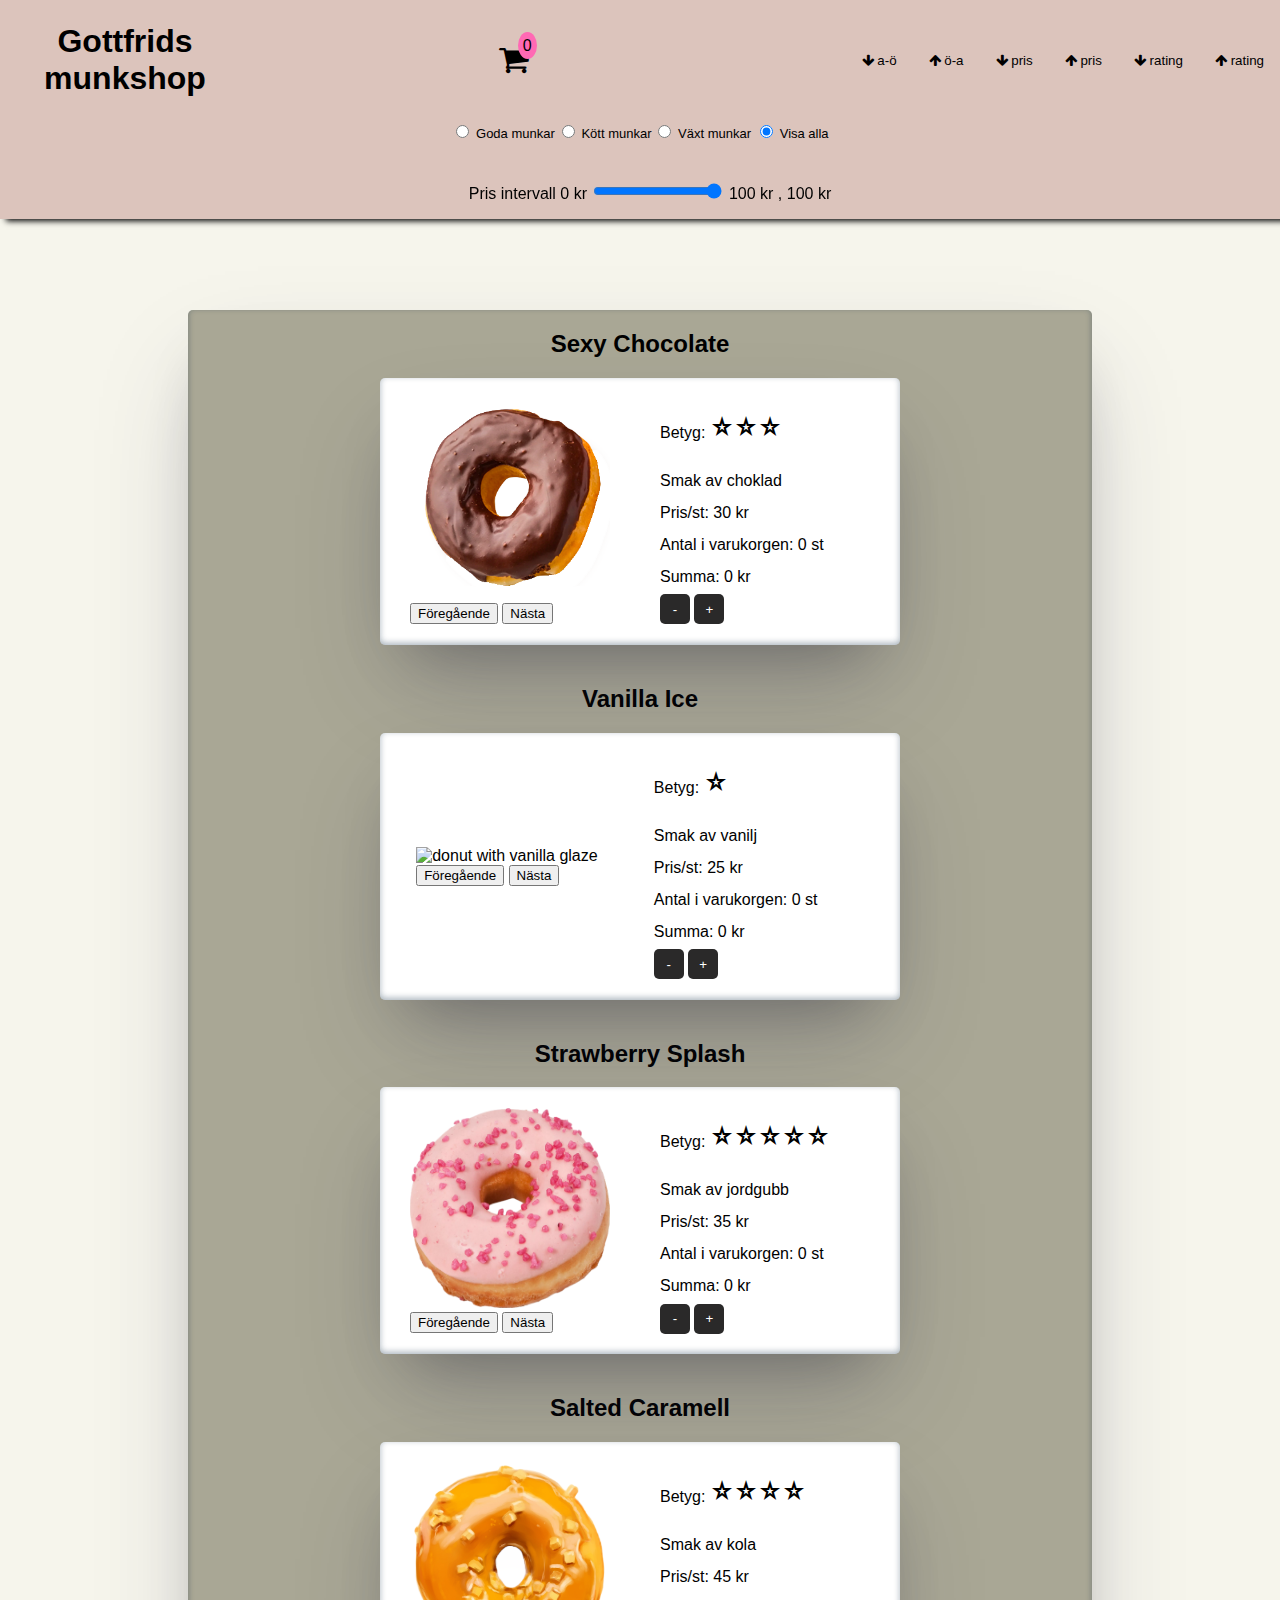
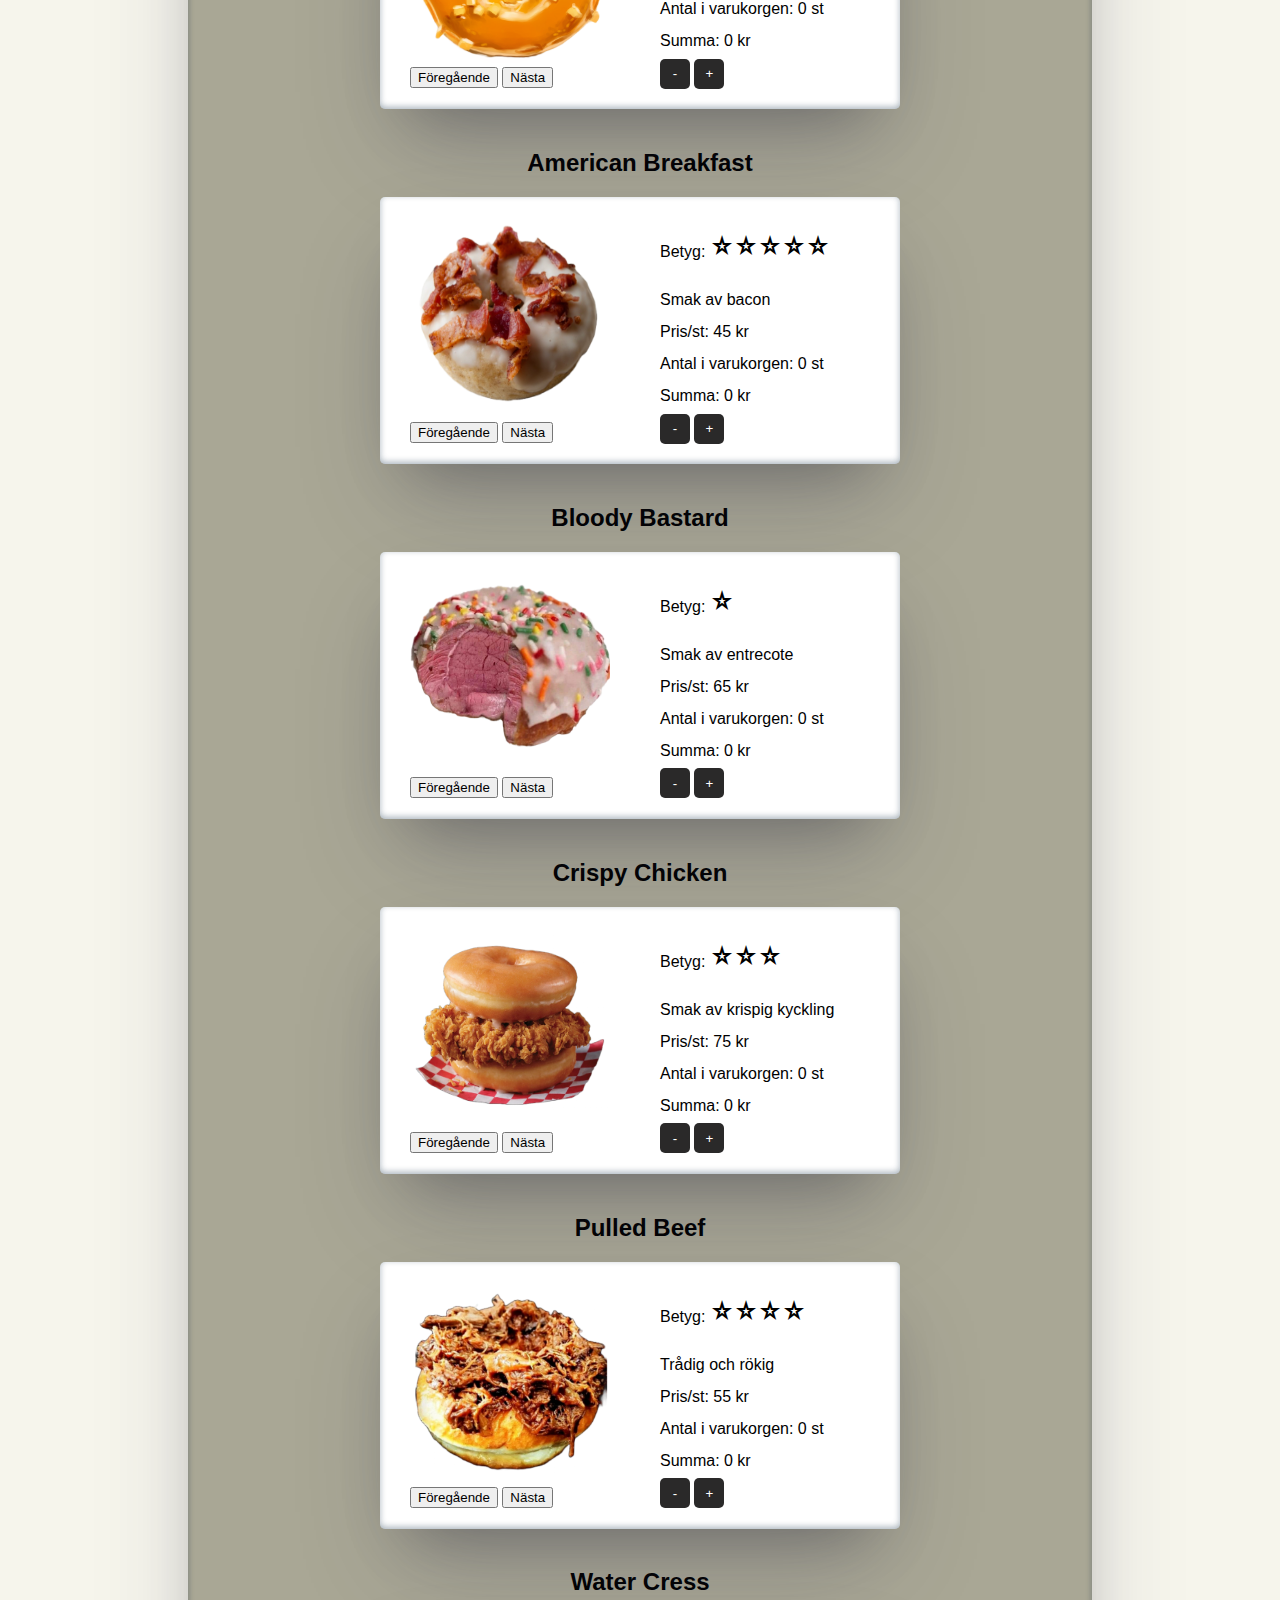
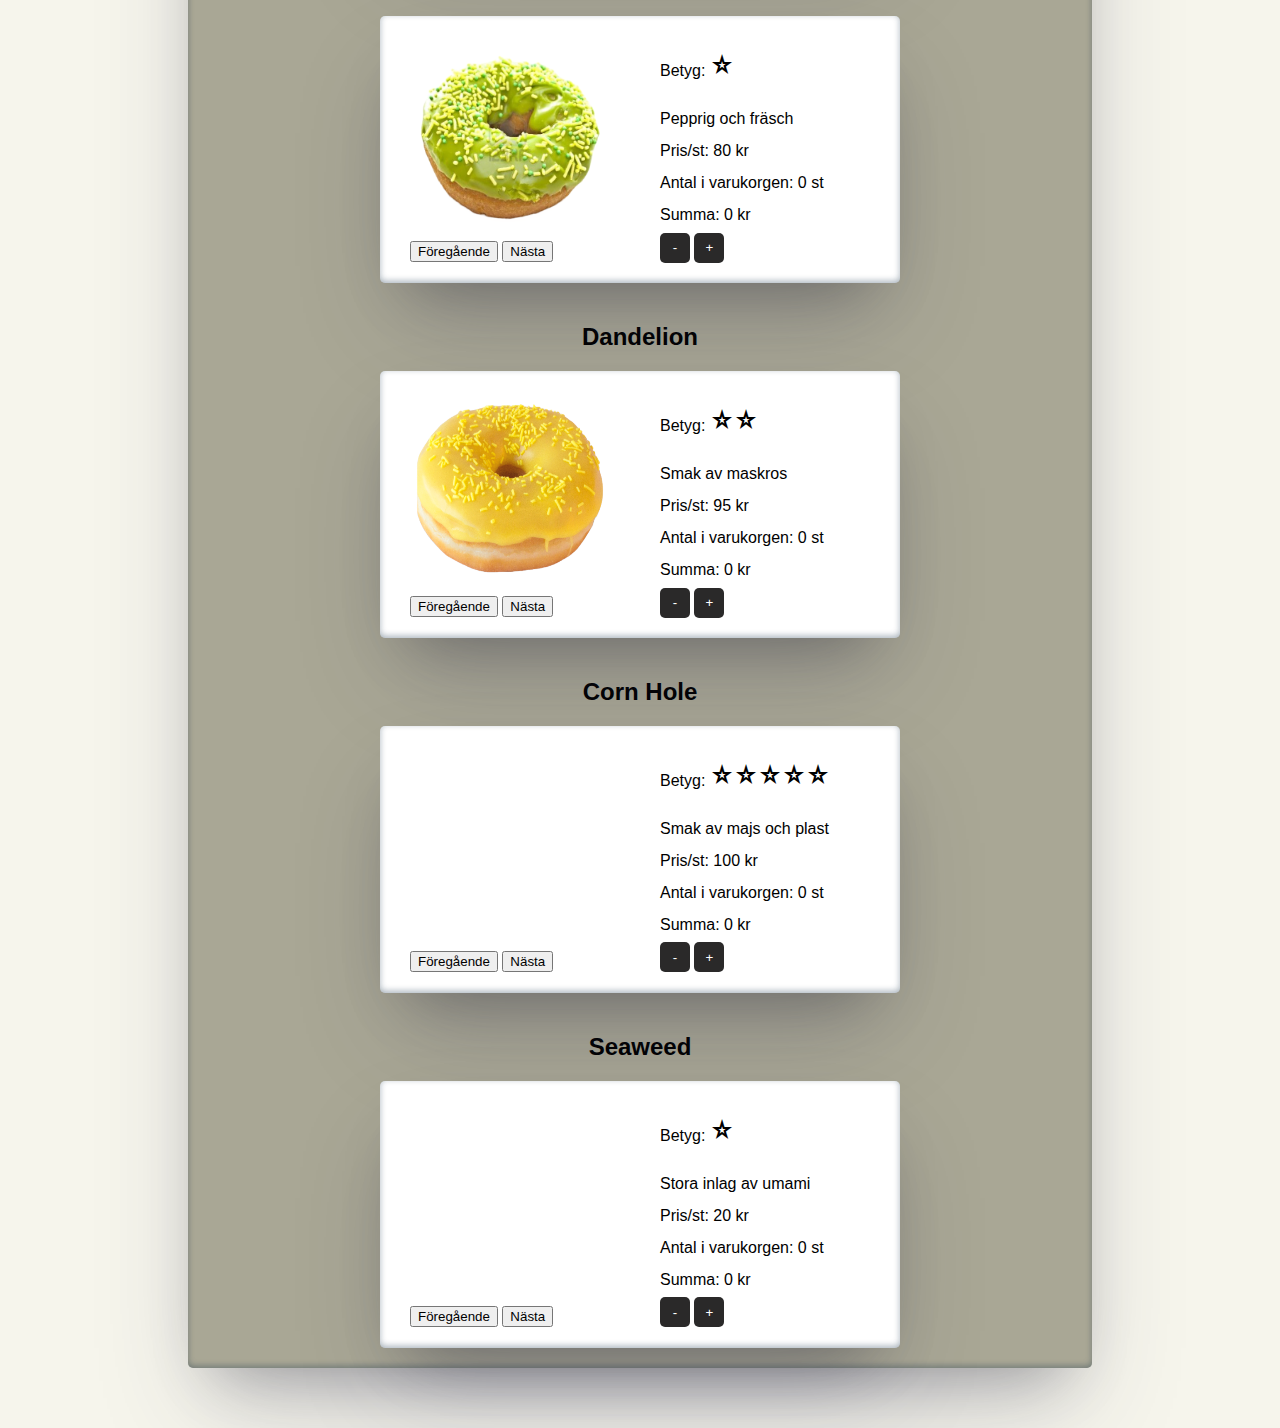
==== commit 848489a2: "small validation adjustment" ====
--- a/index.html
+++ b/index.html
@@ -1,5 +1,5 @@
 <!DOCTYPE html>
-<html lang="en">
+<html lang="sv">
   <head>
     <meta charset="UTF-8" />
     <meta name="description" content="A E-shop site for donuts" />
@@ -50,7 +50,6 @@
       <!--hamburger start-->
       <nav class="sort-nav">
         <ul class="sort-nav-menu">
-          Munk sortering:
           <li class="nav-item-sort">
             <button
               class="nameSortStart"
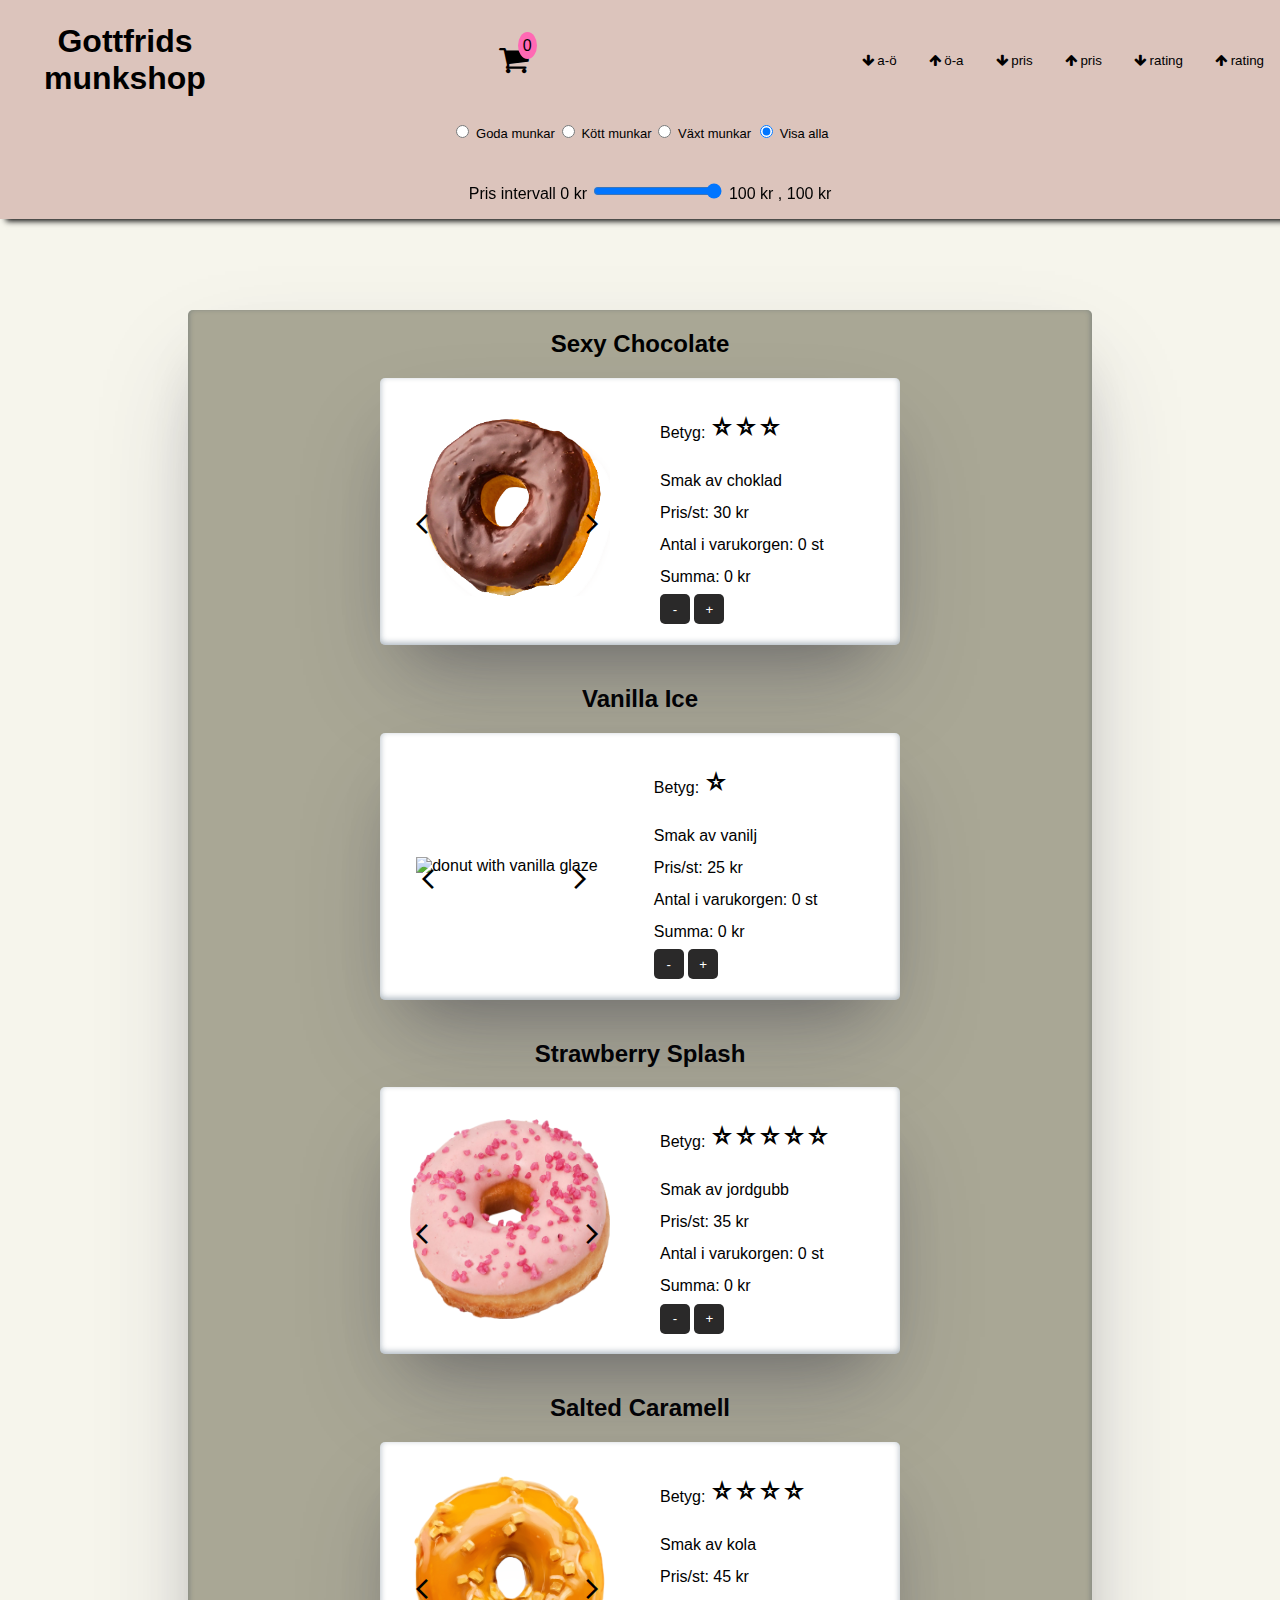
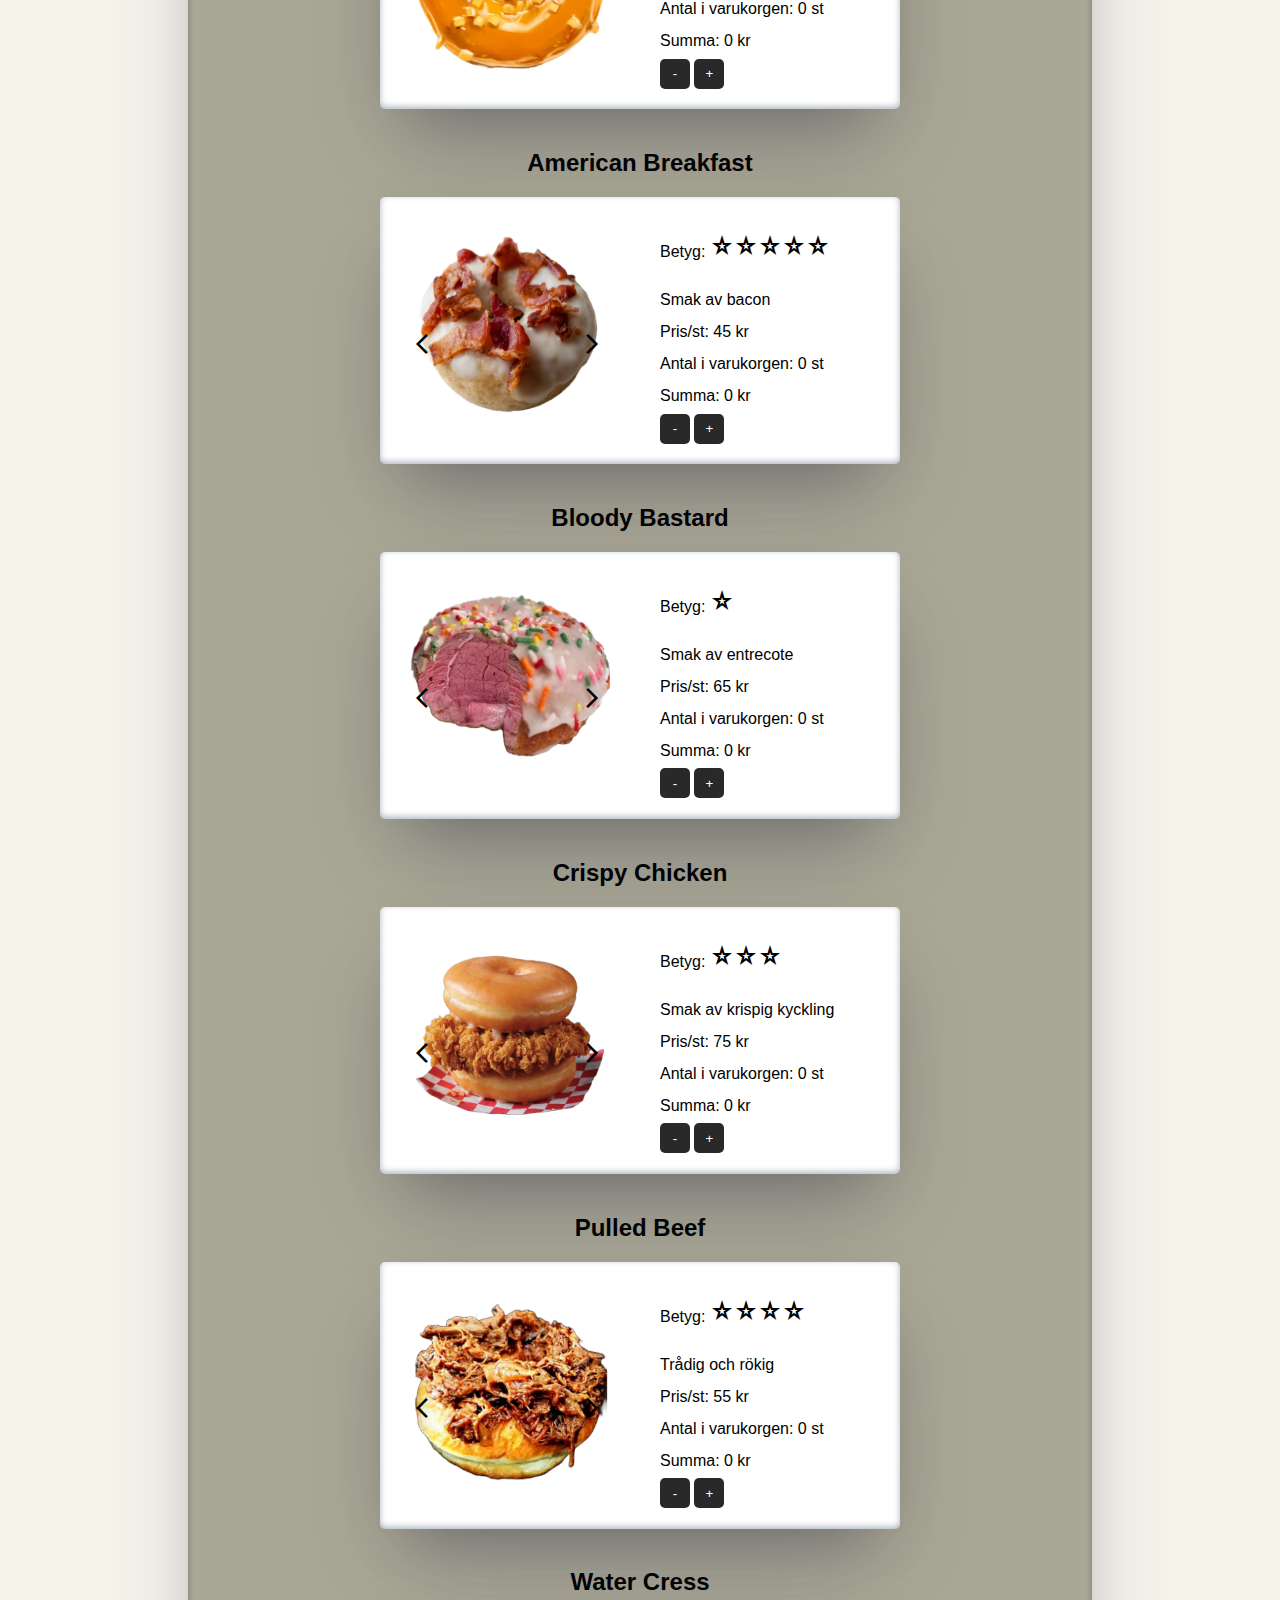
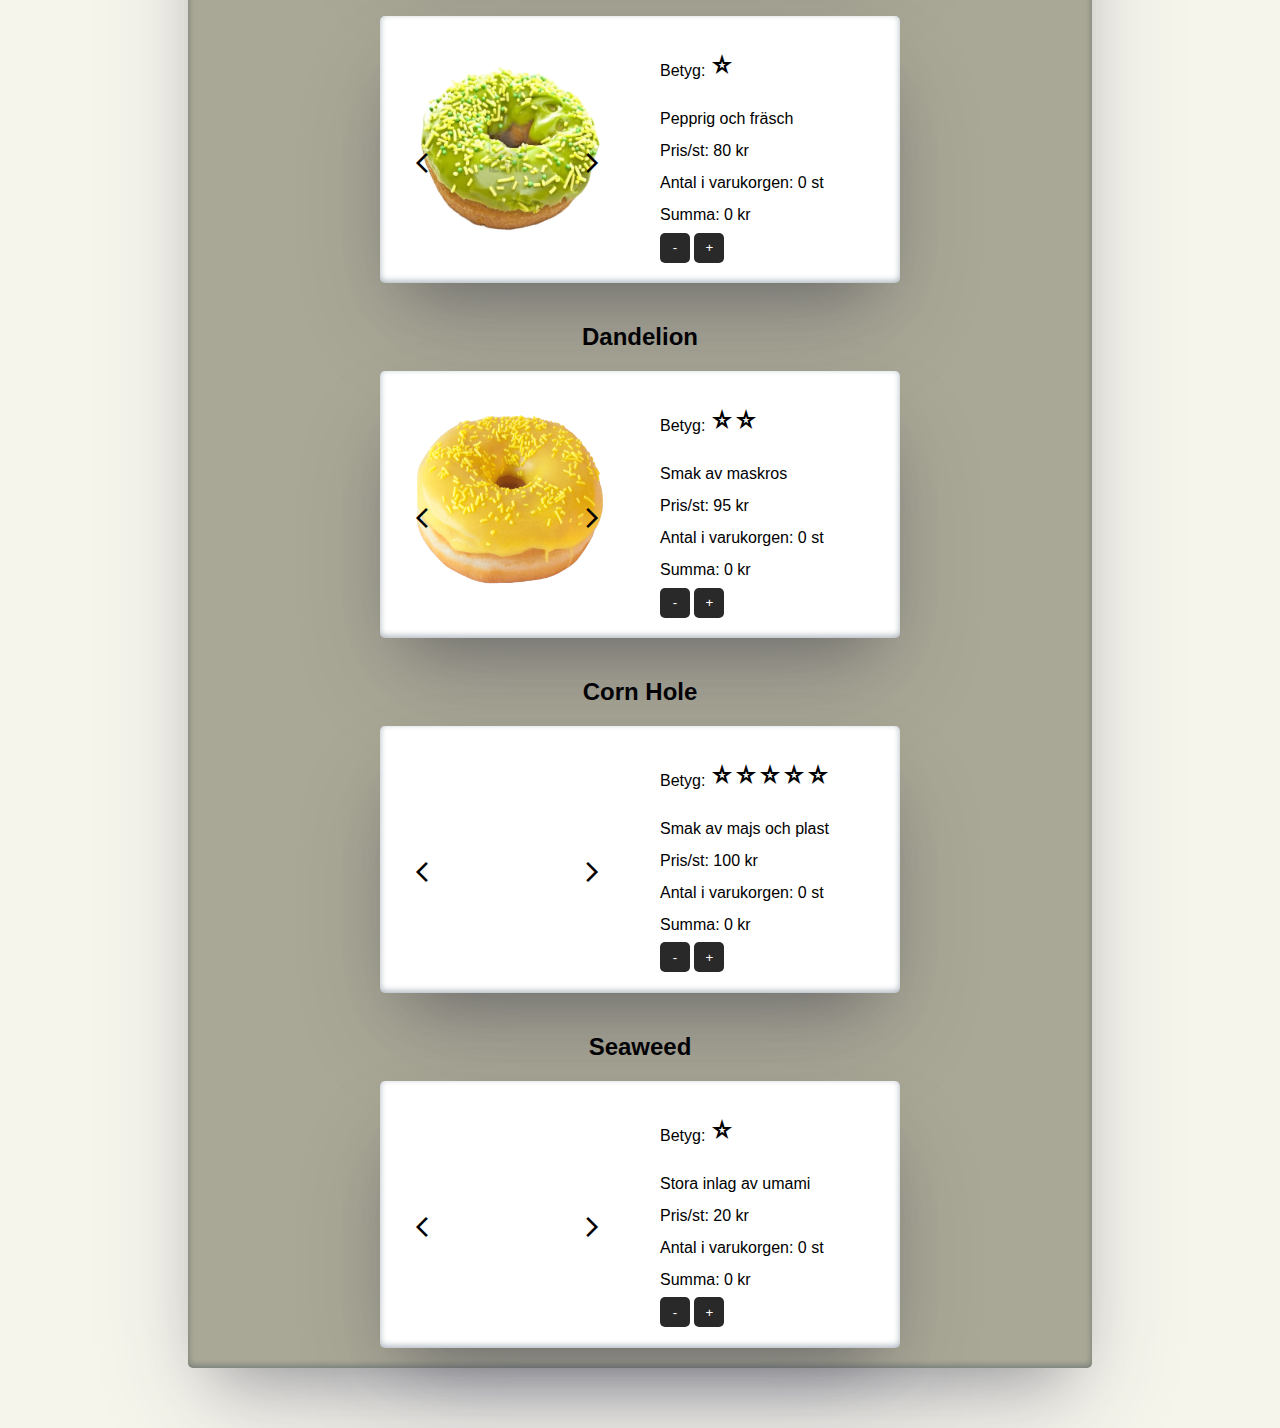
==== commit 483991d9: "feat/ rebate code and invoice" ====
--- a/index.html
+++ b/index.html
@@ -219,8 +219,6 @@
             />
           </label>
 
-          <button type="button" id="rebate-btn">Lägg till rabattkod</button>
-
           <h3>Välj betalsätt</h3>
           <input
             type="radio"
@@ -271,7 +269,7 @@
             name="payMethod"
             value="Faktura"
           />
-          <label for="invoiceRadio">Faktura</label><br />
+          <label id="invoiceLabel" for="invoiceRadio">Faktura</label><br />
           <div class="invoiceDetails" id="invoiceDetails">
             <label for="persnr"
               >Fyll i ditt personnummer: <span class="req">*</span>
--- a/assets/style/style.css
+++ b/assets/style/style.css
@@ -1 +1 @@
-body{background-color:#f6f5ec;padding:0;margin:0;box-sizing:border-box;font-family:Arial,Helvetica,sans-serif;z-index:-1}header{position:fixed;text-align:center;width:100%;height:120px;background-color:#dcc4bc;display:flex;justify-content:space-between;align-items:center;z-index:1}header .gottfrid{display:flex;flex-direction:column;justify-content:center;align-items:center;width:250px;height:100px}main{padding:10px;width:100vw;margin:auto;box-sizing:border-box}.donutContainer{display:flex;border-radius:5px;flex-direction:column;background-color:#a9a795;max-width:920px;margin:50px;margin-top:300px;align-items:center;box-shadow:rgba(50,50,93,.25) 0px 50px 100px -20px,rgba(0,0,0,.3) 0px 30px 60px -30px,rgba(10,37,64,.35) 0px -2px 6px 0px inset;z-index:-1}.donut{display:flex;flex-direction:column;align-items:center;gap:20px;border-radius:5px;background-color:#fff;padding:10px;margin-bottom:20px;box-shadow:rgba(50,50,93,.25) 0px 50px 100px -20px,rgba(0,0,0,.3) 0px 30px 60px -30px,rgba(10,37,64,.35) 0px -2px 6px 0px inset;z-index:0}.donut-info{line-height:2;padding:10px}.donut-img{position:relative}.donutButtons{width:100%;display:flex;justify-content:space-between;position:absolute;top:50%}.donutButtons button{opacity:1;border:0;background:none;cursor:pointer}[data-operator]{border-radius:5px;background-color:#2a2929;color:#fff;border:0;height:30px;width:30px;cursor:pointer}#filter-search{width:100%;height:50px;position:fixed;margin-top:120px;background-color:#dcc4bc;z-index:1}.filter{display:flex;font-size:13px;justify-content:center;align-items:center;flex-wrap:nowrap;gap:2px;z-index:1;position:relative}.filter-bar{width:100%;position:fixed;margin-top:168px;background-color:#dcc4bc;display:flex;justify-content:center;align-items:center;padding:10px;box-shadow:0 8px 6px -6px #000;z-index:2}.formsWrapper .cardDetails,.invoiceDetails{display:none}.visible{display:flex;flex-direction:column}a:visited{color:#000}#order-form{position:fixed;background:#81ded8;height:100vh;width:100vw;overflow:auto;top:0;z-index:2}#summaryPage{font-size:2rem;background-color:#81ded8;position:fixed;min-height:100vh;width:100vw;overflow:auto;border-bottom:1px solid #000;z-index:3}.summary-dynamic-content{z-index:4}.hidden{display:none}.formsWrapper{padding:10px;padding-left:30px;padding-top:30px;height:100%;margin:auto}.formsWrapper .cardDetails{display:none}.form-headline{padding-bottom:30px}.visible{display:flex;flex-direction:column}a:visited{color:#0b12f2}input{line-height:1.8}input[type=reset]{background-color:#d3d0d0;color:#000;padding:4px 15px;text-decoration:none;cursor:pointer;margin:5px}input[type=submit]{background-color:#75cd75;color:#fff;padding:4px 32px;text-decoration:none;cursor:pointer;margin:20px}input[type=text],[type=tel],[type=email]{display:block;width:300px;padding:5px}.req{color:red}input{margin-top:5px;margin-bottom:10px}input:invalid{background-color:#fff;border:none;outline:1px solid red}.close-form-btn{margin-left:5px;margin-bottom:30px;background-color:#c4eaf7;padding:5px}.rebate{color:#f52b7f;display:none}.rebate-ok{background-color:#adff2f;border:0}.rebate-not-ok{background-color:red;border:0}ul{list-style-type:none}.delivery-info{text-align:center;margin-top:90px}.red-price{color:red}.sort-nav{min-height:50px;display:flex;justify-content:space-between;padding:10px}.sort-nav li{list-style:none}.sort-nav .nameSortStart,.sort-nav .nameSortEnd,.sort-nav .priceSortStart,.sort-nav .priceSortEnd,.sort-nav .ratingSortStart,.sort-nav .ratingSortEnd{border:none;background-color:#dcc4bc;cursor:pointer}.sort-nav-menu{display:flex;justify-content:space-between;align-items:center;gap:20px}.hamburger{display:none;cursor:pointer;border:none;background-color:#dcc4bc}.bar{display:block;width:25px;height:3px;margin:5px auto;transition:all .3s ease-in-out;background-color:#000}@media(max-width: 720px){.hamburger{display:block}.hamburger.active .bar:nth-child(2){opacity:0}.hamburger.active .bar:nth-child(1){transform:translateY(8px) rotate(45deg)}.hamburger.active .bar:nth-child(3){transform:translateY(-8px) rotate(-45deg)}.sort-nav-menu{position:fixed;left:-100%;visibility:hidden;top:200px;flex-direction:column;justify-content:space-between;padding:10px;width:100%;text-align:center;transition:.5s;background-color:#dcc4bc;outline:1px solid #000}.sort-nav-menu.active{left:0;visibility:visible}}.shopping-cart{font-size:2rem;color:#000;border:none;background-color:#dcc4bc;cursor:pointer;padding:20px}.items-in-cart{background-color:hotpink;position:relative;left:-20px;bottom:20px;border-radius:50%;padding:5px;font-size:1rem}.shopping-cart-menu{padding-top:10px;bottom:0;position:fixed;top:210px;width:100%;visibility:hidden;background-color:#f6f5ec;overflow-y:auto;left:-200%;transition:.5s}.shopping-cart-object{height:100px}.cart-info{display:flex;justify-content:space-evenly;height:100px}.cart-info .cart-img,.cart-info .cart-item-name,.cart-info .cart-item-sum{width:100px;height:100px;display:flex;flex-direction:column;justify-content:center;align-items:center}.cart-info .cart-item-amount{width:100px;height:100px;display:flex;justify-content:center;align-items:center;gap:10px}.cart-info .remove-cart-item{width:100px;height:100px;display:flex;flex-direction:column;justify-content:center;align-items:center;border:none;background-color:#f6f5ec;cursor:pointer;font-size:1.5rem}.checkout-order{padding:10px;width:100%;background-color:#a9a795;bottom:0;position:fixed;display:flex;justify-content:space-evenly;gap:20px;outline:1px solid #000;align-items:center}.checkout-order button{background-color:#000;color:#fff;border:none;cursor:pointer;width:100px;height:50px}button:hover{transform:scale(1.1)}.shopping-cart-menu.active{visibility:visible;left:0}@media all and (min-width: 920px){main{max-width:1024px;margin:0 auto}.donut{flex-direction:row;width:500px;justify-content:space-evenly}.donut-info{width:200px}}/*# sourceMappingURL=style.css.map */+body{background-color:#f6f5ec;padding:0;margin:0;box-sizing:border-box;font-family:Arial,Helvetica,sans-serif;z-index:-1}header{position:fixed;text-align:center;width:100%;height:120px;background-color:#dcc4bc;display:flex;justify-content:space-between;align-items:center;z-index:1}header .gottfrid{display:flex;flex-direction:column;justify-content:center;align-items:center;width:250px;height:100px}main{padding:10px;width:100vw;margin:auto;box-sizing:border-box}.donutContainer{display:flex;border-radius:5px;flex-direction:column;background-color:#a9a795;max-width:920px;margin:50px;margin-top:300px;align-items:center;box-shadow:rgba(50,50,93,.25) 0px 50px 100px -20px,rgba(0,0,0,.3) 0px 30px 60px -30px,rgba(10,37,64,.35) 0px -2px 6px 0px inset;z-index:-1}.donut{display:flex;flex-direction:column;align-items:center;gap:20px;border-radius:5px;background-color:#fff;padding:10px;margin-bottom:20px;box-shadow:rgba(50,50,93,.25) 0px 50px 100px -20px,rgba(0,0,0,.3) 0px 30px 60px -30px,rgba(10,37,64,.35) 0px -2px 6px 0px inset;z-index:0}.donut-info{line-height:2;padding:10px}.donut-img{position:relative}.donutButtons{width:100%;display:flex;justify-content:space-between;position:absolute;top:50%}.donutButtons button{opacity:1;border:0;background:none;cursor:pointer}[data-operator]{border-radius:5px;background-color:#2a2929;color:#fff;border:0;height:30px;width:30px;cursor:pointer}#filter-search{width:100%;height:50px;position:fixed;margin-top:120px;background-color:#dcc4bc;z-index:1}.filter{display:flex;font-size:13px;justify-content:center;align-items:center;flex-wrap:nowrap;gap:2px;z-index:1;position:relative}.filter-bar{width:100%;position:fixed;margin-top:168px;background-color:#dcc4bc;display:flex;justify-content:center;align-items:center;padding:10px;box-shadow:0 8px 6px -6px #000;z-index:2}.formsWrapper .cardDetails,.invoiceDetails{display:none}.visible{display:flex;flex-direction:column}a:visited{color:#000}#order-form{position:fixed;background-color:#f6f5ec;height:100vh;width:100vw;overflow:auto;top:0;z-index:2}#summaryPage{font-size:2rem;background-color:#f6f5ec;position:fixed;min-height:100vh;width:100vw;overflow:auto;border-bottom:1px solid #000;z-index:3}.summary-dynamic-content{z-index:4}.hidden{display:none}.formsWrapper{position:relative;background-color:#a9a795;top:50px;padding:10px;margin:auto;max-width:920px;border-radius:10px;box-shadow:rgba(50,50,93,.25) 0px 50px 100px -20px,rgba(0,0,0,.3) 0px 30px 60px -30px,rgba(10,37,64,.35) 0px -2px 6px 0px inset}.formsWrapper .cardDetails{display:none}.form-headline{padding-bottom:30px}.visible{display:flex;flex-direction:column}a:visited{color:#0b12f2}input{line-height:1.8}input[type=reset]{background-color:#d3d0d0;color:#000;padding:4px 15px;text-decoration:none;cursor:pointer;margin:5px}input[type=submit]{background-color:#75cd75;color:#fff;padding:4px 32px;text-decoration:none;cursor:pointer;margin:20px}input[type=text],[type=tel],[type=email]{display:block;width:300px;padding:5px}.req{color:red}input{margin-top:5px;margin-bottom:10px}input:invalid{background-color:#fff;border:none;outline:1px solid red}.close-form-btn{margin-left:5px;margin-bottom:30px;background-color:#c4eaf7;padding:5px}.rebate{color:#f52b7f;display:none}.rebate-ok{background-color:#adff2f;border:0}.rebate-not-ok{background-color:red;border:0}ul{list-style-type:none}.delivery-info{text-align:center;margin-top:90px}.red-price{color:red}.sort-nav{min-height:50px;display:flex;justify-content:space-between;padding:10px}.sort-nav li{list-style:none}.sort-nav .nameSortStart,.sort-nav .nameSortEnd,.sort-nav .priceSortStart,.sort-nav .priceSortEnd,.sort-nav .ratingSortStart,.sort-nav .ratingSortEnd{border:none;background-color:#dcc4bc;cursor:pointer}.sort-nav-menu{display:flex;justify-content:space-between;align-items:center;gap:20px}.hamburger{display:none;cursor:pointer;border:none;background-color:#dcc4bc}.bar{display:block;width:25px;height:3px;margin:5px auto;transition:all .3s ease-in-out;background-color:#000}@media(max-width: 720px){.hamburger{display:block}.hamburger.active .bar:nth-child(2){opacity:0}.hamburger.active .bar:nth-child(1){transform:translateY(8px) rotate(45deg)}.hamburger.active .bar:nth-child(3){transform:translateY(-8px) rotate(-45deg)}.sort-nav-menu{position:fixed;left:-100%;visibility:hidden;top:200px;flex-direction:column;justify-content:space-between;padding:10px;width:100%;text-align:center;transition:.5s;background-color:#dcc4bc;outline:1px solid #000}.sort-nav-menu.active{left:0;visibility:visible}}.shopping-cart{font-size:2rem;color:#000;border:none;background-color:#dcc4bc;cursor:pointer;padding:20px}.items-in-cart{background-color:hotpink;position:relative;left:-20px;bottom:20px;border-radius:50%;padding:5px;font-size:1rem}.shopping-cart-menu{padding-top:10px;bottom:0;position:fixed;top:210px;width:100%;visibility:hidden;background-color:#f6f5ec;overflow-y:auto;left:-200%;transition:.5s}.shopping-cart-object{height:100px}.cart-info{display:flex;justify-content:space-evenly;height:100px}.cart-info .cart-img,.cart-info .cart-item-name,.cart-info .cart-item-sum{width:100px;height:100px;display:flex;flex-direction:column;justify-content:center;align-items:center}.cart-info .cart-item-amount{width:100px;height:100px;display:flex;justify-content:center;align-items:center;gap:10px}.cart-info .remove-cart-item{width:100px;height:100px;display:flex;flex-direction:column;justify-content:center;align-items:center;border:none;background-color:#f6f5ec;cursor:pointer;font-size:1.5rem}.checkout-order{padding:10px;width:100%;background-color:#a9a795;bottom:0;position:fixed;display:flex;justify-content:space-evenly;gap:20px;outline:1px solid #000;align-items:center}.checkout-order button{background-color:#000;color:#fff;border:none;cursor:pointer;width:100px;height:50px}button:hover{transform:scale(1.1)}.shopping-cart-menu.active{visibility:visible;left:0}@media all and (min-width: 920px){main{max-width:1024px;margin:0 auto}.donut{flex-direction:row;width:500px;justify-content:space-evenly}.donut-info{width:200px}}/*# sourceMappingURL=style.css.map */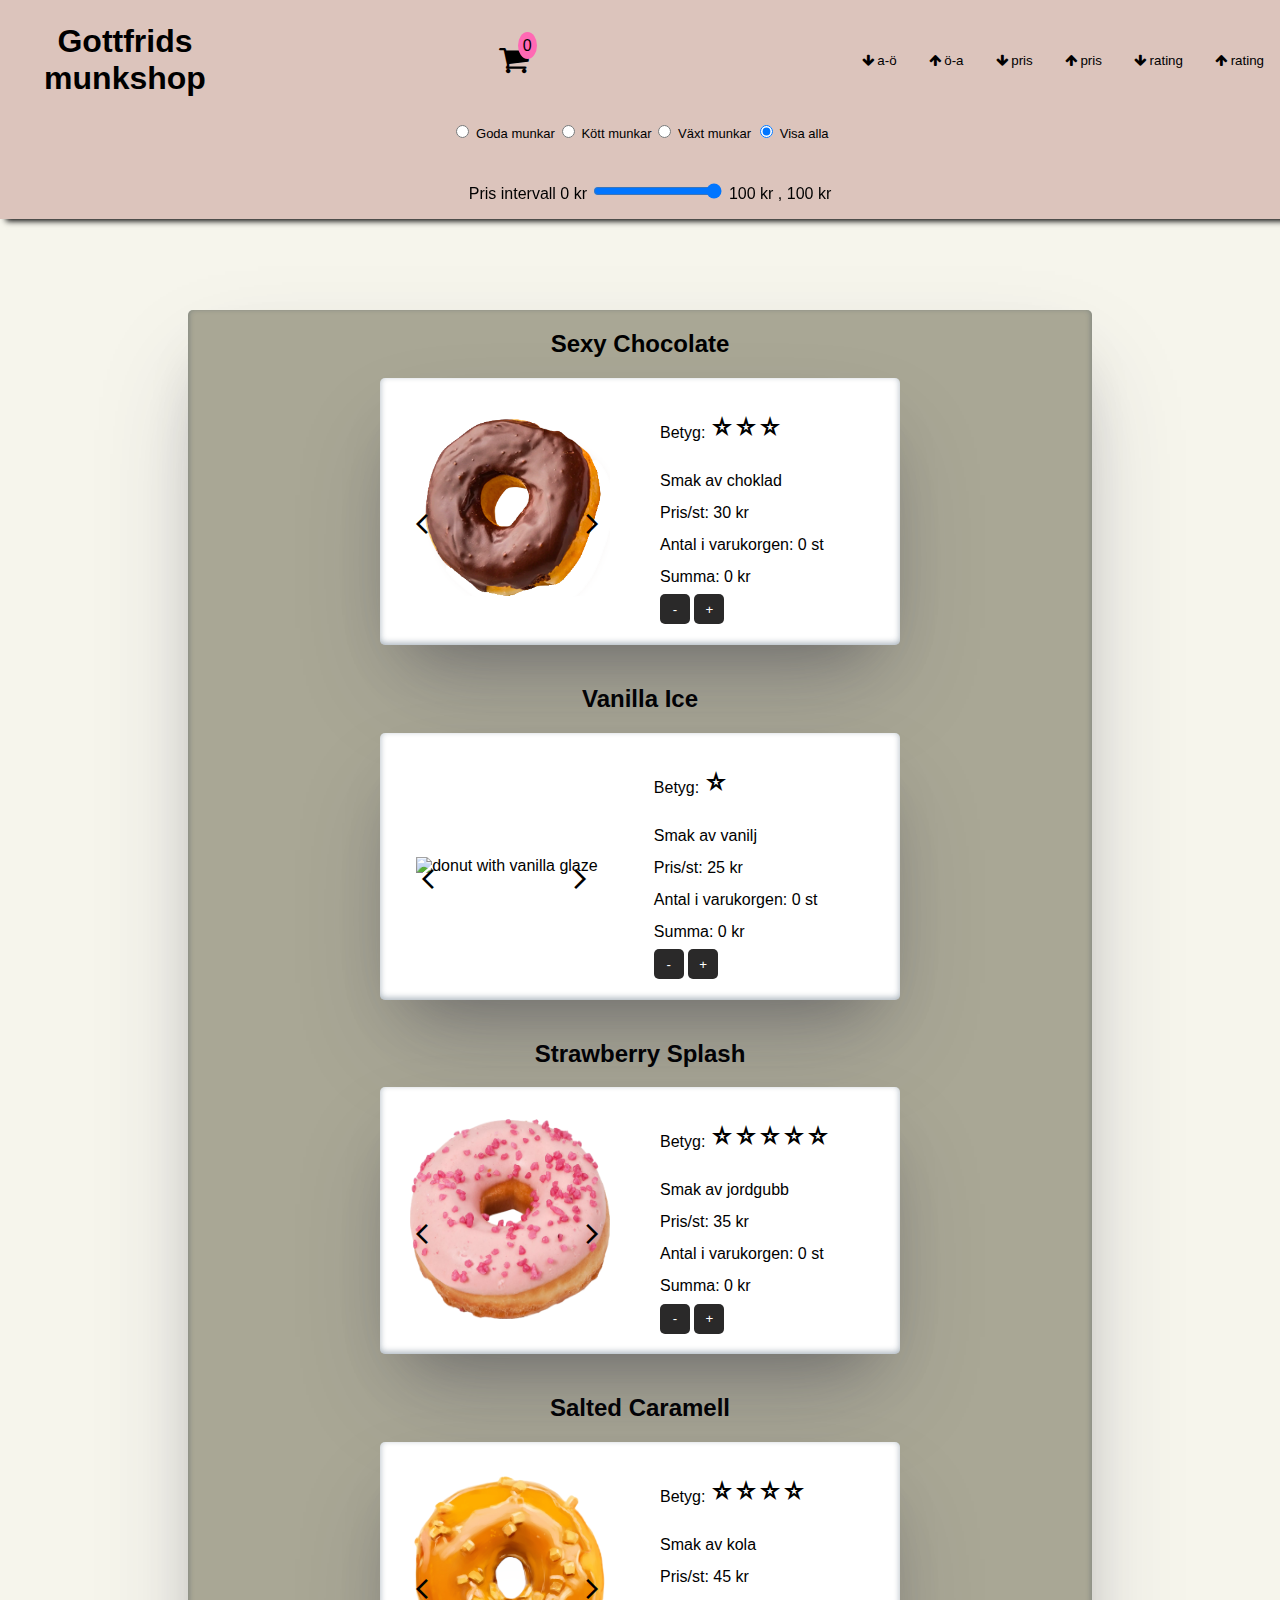
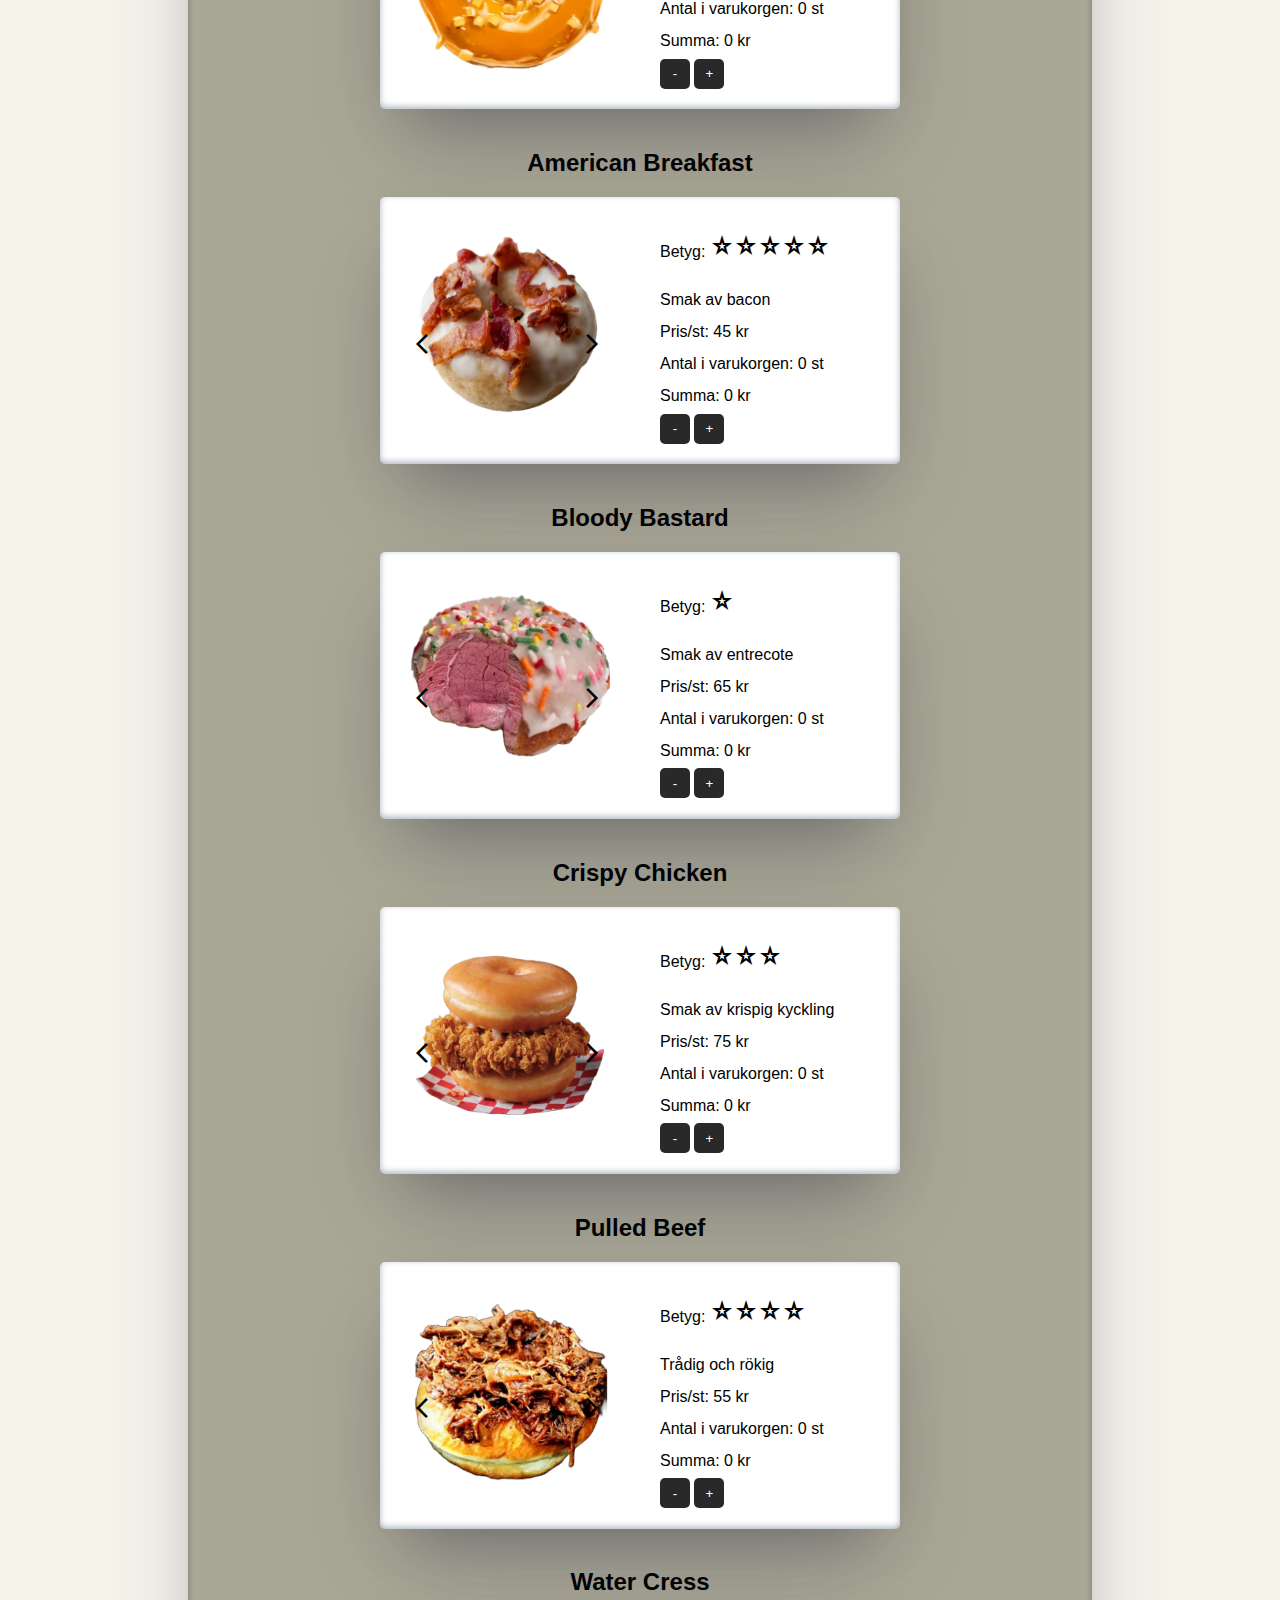
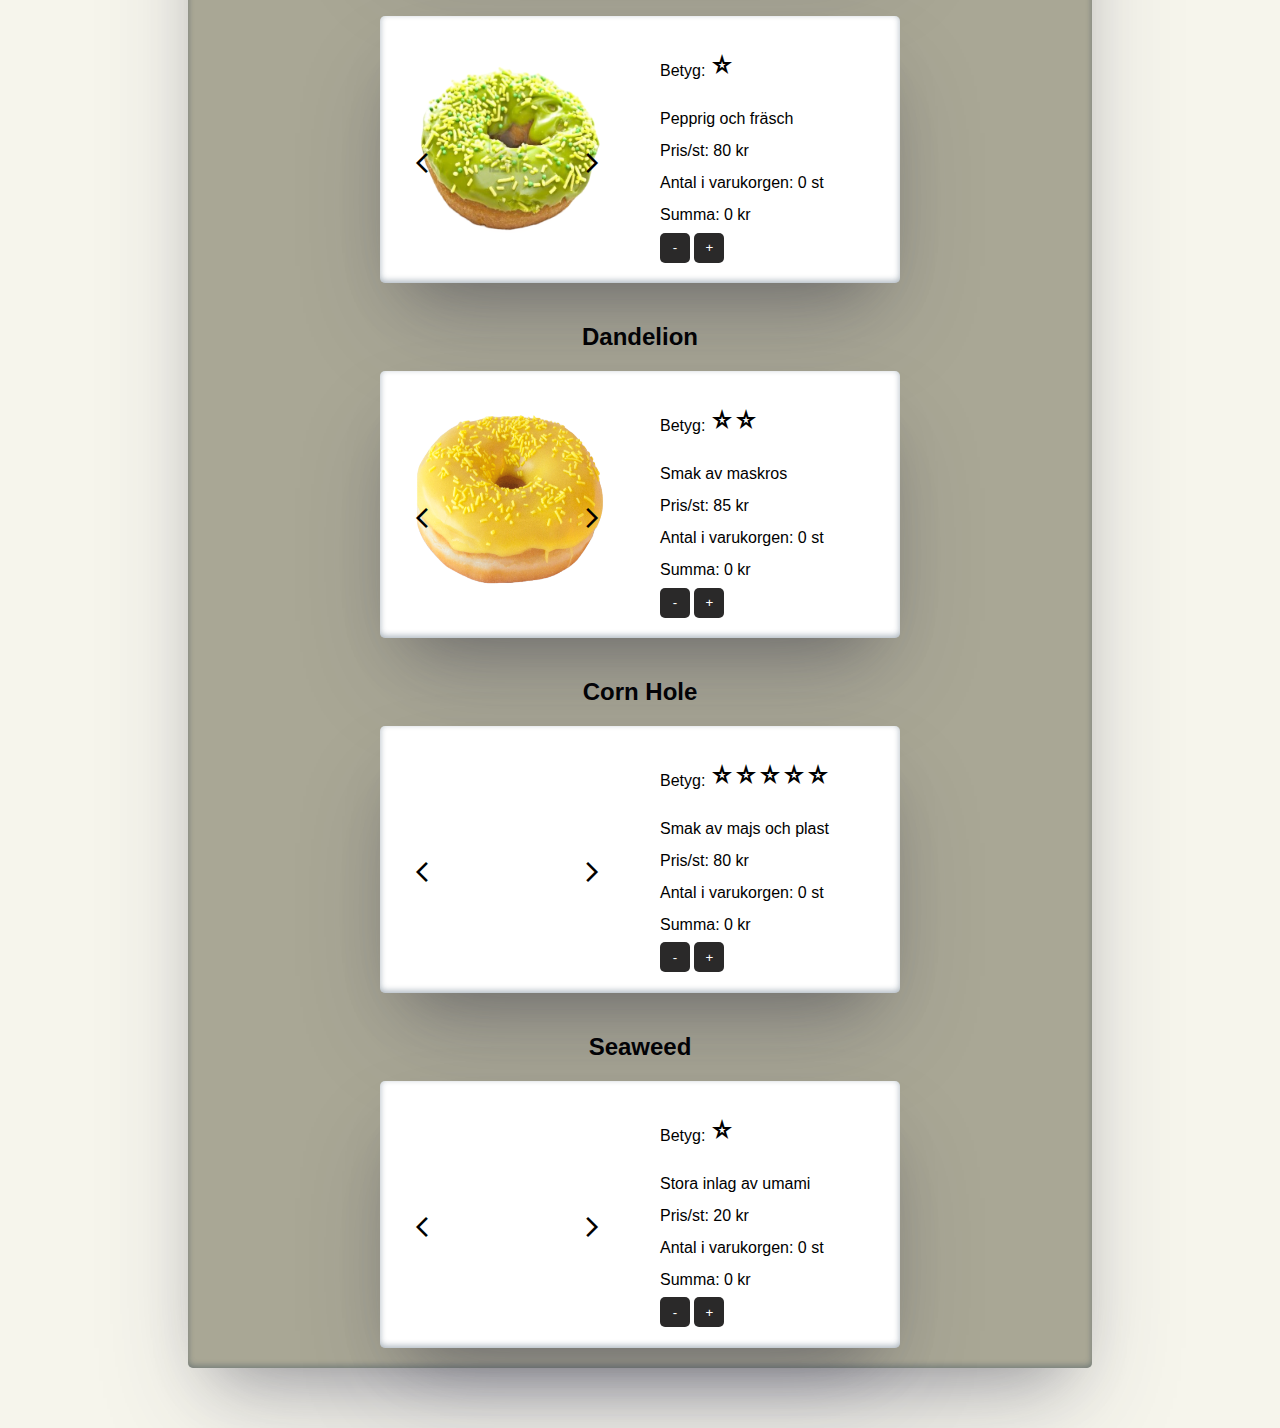
==== commit f62b6b57: "merge js files" ====
--- a/index.html
+++ b/index.html
@@ -299,17 +299,9 @@
     <div class="hidden" id="summaryPage">
       <div id="summary-dynamic-content"></div>
     </div>
-
     <main>
       <section class="donutContainer"></section>
     </main>
-    <script src="getweeknumber.js"></script>
-    <script src="buttons.js"></script>
-    <script src="donuts.js"></script>
     <script src="/assets/script/script.js"></script>
-    <script src="shopping-cart.js"></script>
-    <script src="forms.js"></script>
-    <script src="donut-filtering.js"></script>
-    <script src="donut-sorting.js"></script>
   </body>
 </html>
--- a/assets/style/style.css
+++ b/assets/style/style.css
@@ -1 +1 @@
-body{background-color:#f6f5ec;padding:0;margin:0;box-sizing:border-box;font-family:Arial,Helvetica,sans-serif;z-index:-1}header{position:fixed;text-align:center;width:100%;height:120px;background-color:#dcc4bc;display:flex;justify-content:space-between;align-items:center;z-index:1}header .gottfrid{display:flex;flex-direction:column;justify-content:center;align-items:center;width:250px;height:100px}main{padding:10px;width:100vw;margin:auto;box-sizing:border-box}.donutContainer{display:flex;border-radius:5px;flex-direction:column;background-color:#a9a795;max-width:920px;margin:50px;margin-top:300px;align-items:center;box-shadow:rgba(50,50,93,.25) 0px 50px 100px -20px,rgba(0,0,0,.3) 0px 30px 60px -30px,rgba(10,37,64,.35) 0px -2px 6px 0px inset;z-index:-1}.donut{display:flex;flex-direction:column;align-items:center;gap:20px;border-radius:5px;background-color:#fff;padding:10px;margin-bottom:20px;box-shadow:rgba(50,50,93,.25) 0px 50px 100px -20px,rgba(0,0,0,.3) 0px 30px 60px -30px,rgba(10,37,64,.35) 0px -2px 6px 0px inset;z-index:0}.donut-info{line-height:2;padding:10px}.donut-img{position:relative}.donutButtons{width:100%;display:flex;justify-content:space-between;position:absolute;top:50%}.donutButtons button{opacity:1;border:0;background:none;cursor:pointer}[data-operator]{border-radius:5px;background-color:#2a2929;color:#fff;border:0;height:30px;width:30px;cursor:pointer}#filter-search{width:100%;height:50px;position:fixed;margin-top:120px;background-color:#dcc4bc;z-index:1}.filter{display:flex;font-size:13px;justify-content:center;align-items:center;flex-wrap:nowrap;gap:2px;z-index:1;position:relative}.filter-bar{width:100%;position:fixed;margin-top:168px;background-color:#dcc4bc;display:flex;justify-content:center;align-items:center;padding:10px;box-shadow:0 8px 6px -6px #000;z-index:2}.formsWrapper .cardDetails,.invoiceDetails{display:none}.visible{display:flex;flex-direction:column}a:visited{color:#000}#order-form{position:fixed;background-color:#f6f5ec;height:100vh;width:100vw;overflow:auto;top:0;z-index:2}#summaryPage{font-size:2rem;background-color:#f6f5ec;position:fixed;min-height:100vh;width:100vw;overflow:auto;border-bottom:1px solid #000;z-index:3}.summary-dynamic-content{z-index:4}.hidden{display:none}.formsWrapper{position:relative;background-color:#a9a795;top:50px;padding:10px;margin:auto;max-width:920px;border-radius:10px;box-shadow:rgba(50,50,93,.25) 0px 50px 100px -20px,rgba(0,0,0,.3) 0px 30px 60px -30px,rgba(10,37,64,.35) 0px -2px 6px 0px inset}.formsWrapper .cardDetails{display:none}.form-headline{padding-bottom:30px}.visible{display:flex;flex-direction:column}a:visited{color:#0b12f2}input{line-height:1.8}input[type=reset]{background-color:#d3d0d0;color:#000;padding:4px 15px;text-decoration:none;cursor:pointer;margin:5px}input[type=submit]{background-color:#75cd75;color:#fff;padding:4px 32px;text-decoration:none;cursor:pointer;margin:20px}input[type=text],[type=tel],[type=email]{display:block;width:300px;padding:5px}.req{color:red}input{margin-top:5px;margin-bottom:10px}input:invalid{background-color:#fff;border:none;outline:1px solid red}.close-form-btn{margin-left:5px;margin-bottom:30px;background-color:#c4eaf7;padding:5px}.rebate{color:#f52b7f;display:none}.rebate-ok{background-color:#adff2f;border:0}.rebate-not-ok{background-color:red;border:0}ul{list-style-type:none}.delivery-info{text-align:center;margin-top:90px}.red-price{color:red}.sort-nav{min-height:50px;display:flex;justify-content:space-between;padding:10px}.sort-nav li{list-style:none}.sort-nav .nameSortStart,.sort-nav .nameSortEnd,.sort-nav .priceSortStart,.sort-nav .priceSortEnd,.sort-nav .ratingSortStart,.sort-nav .ratingSortEnd{border:none;background-color:#dcc4bc;cursor:pointer}.sort-nav-menu{display:flex;justify-content:space-between;align-items:center;gap:20px}.hamburger{display:none;cursor:pointer;border:none;background-color:#dcc4bc}.bar{display:block;width:25px;height:3px;margin:5px auto;transition:all .3s ease-in-out;background-color:#000}@media(max-width: 720px){.hamburger{display:block}.hamburger.active .bar:nth-child(2){opacity:0}.hamburger.active .bar:nth-child(1){transform:translateY(8px) rotate(45deg)}.hamburger.active .bar:nth-child(3){transform:translateY(-8px) rotate(-45deg)}.sort-nav-menu{position:fixed;left:-100%;visibility:hidden;top:200px;flex-direction:column;justify-content:space-between;padding:10px;width:100%;text-align:center;transition:.5s;background-color:#dcc4bc;outline:1px solid #000}.sort-nav-menu.active{left:0;visibility:visible}}.shopping-cart{font-size:2rem;color:#000;border:none;background-color:#dcc4bc;cursor:pointer;padding:20px}.items-in-cart{background-color:hotpink;position:relative;left:-20px;bottom:20px;border-radius:50%;padding:5px;font-size:1rem}.shopping-cart-menu{padding-top:10px;bottom:0;position:fixed;top:210px;width:100%;visibility:hidden;background-color:#f6f5ec;overflow-y:auto;left:-200%;transition:.5s}.shopping-cart-object{height:100px}.cart-info{display:flex;justify-content:space-evenly;height:100px}.cart-info .cart-img,.cart-info .cart-item-name,.cart-info .cart-item-sum{width:100px;height:100px;display:flex;flex-direction:column;justify-content:center;align-items:center}.cart-info .cart-item-amount{width:100px;height:100px;display:flex;justify-content:center;align-items:center;gap:10px}.cart-info .remove-cart-item{width:100px;height:100px;display:flex;flex-direction:column;justify-content:center;align-items:center;border:none;background-color:#f6f5ec;cursor:pointer;font-size:1.5rem}.checkout-order{padding:10px;width:100%;background-color:#a9a795;bottom:0;position:fixed;display:flex;justify-content:space-evenly;gap:20px;outline:1px solid #000;align-items:center}.checkout-order button{background-color:#000;color:#fff;border:none;cursor:pointer;width:100px;height:50px}button:hover{transform:scale(1.1)}.shopping-cart-menu.active{visibility:visible;left:0}@media all and (min-width: 920px){main{max-width:1024px;margin:0 auto}.donut{flex-direction:row;width:500px;justify-content:space-evenly}.donut-info{width:200px}}/*# sourceMappingURL=style.css.map */+body{background-color:#f6f5ec;padding:0;margin:0;box-sizing:border-box;font-family:Arial,Helvetica,sans-serif;z-index:-1}header{position:fixed;text-align:center;width:100%;height:120px;background-color:#dcc4bc;display:flex;justify-content:space-between;align-items:center;z-index:1}header .gottfrid{display:flex;flex-direction:column;justify-content:center;align-items:center;width:250px;height:100px}main{padding:10px;width:100vw;margin:auto;box-sizing:border-box}.donutContainer{display:flex;border-radius:5px;flex-direction:column;background-color:#a9a795;max-width:920px;margin:50px;margin-top:300px;align-items:center;box-shadow:rgba(50,50,93,.25) 0px 50px 100px -20px,rgba(0,0,0,.3) 0px 30px 60px -30px,rgba(10,37,64,.35) 0px -2px 6px 0px inset;z-index:-1}.donut{display:flex;flex-direction:column;align-items:center;gap:20px;border-radius:5px;background-color:#fff;padding:10px;margin-bottom:20px;box-shadow:rgba(50,50,93,.25) 0px 50px 100px -20px,rgba(0,0,0,.3) 0px 30px 60px -30px,rgba(10,37,64,.35) 0px -2px 6px 0px inset;z-index:0}.donut-info{line-height:2;padding:10px}.donut-img{position:relative}.donutButtons{width:100%;display:flex;justify-content:space-between;position:absolute;top:50%}.donutButtons button{opacity:1;border:0;background:none;cursor:pointer}[data-operator]{border-radius:5px;background-color:#2a2929;color:#fff;border:0;height:30px;width:30px;cursor:pointer}#filter-search{width:100%;height:50px;position:fixed;margin-top:120px;background-color:#dcc4bc;z-index:1}.filter{display:flex;font-size:13px;justify-content:center;align-items:center;flex-wrap:nowrap;gap:2px;z-index:1;position:relative}.filter-bar{width:100%;position:fixed;margin-top:168px;background-color:#dcc4bc;display:flex;justify-content:center;align-items:center;padding:10px;box-shadow:0 8px 6px -6px #000;z-index:2}.sort-nav{min-height:50px;display:flex;justify-content:space-between;padding:10px}.sort-nav li{list-style:none}.sort-nav .nameSortStart,.sort-nav .nameSortEnd,.sort-nav .priceSortStart,.sort-nav .priceSortEnd,.sort-nav .ratingSortStart,.sort-nav .ratingSortEnd{border:none;background-color:#dcc4bc;cursor:pointer}.sort-nav-menu{display:flex;justify-content:space-between;align-items:center;gap:20px}.hamburger{display:none;cursor:pointer;border:none;background-color:#dcc4bc}.bar{display:block;width:25px;height:3px;margin:5px auto;transition:all .3s ease-in-out;background-color:#000}@media(max-width: 720px){.hamburger{display:block}.hamburger.active .bar:nth-child(2){opacity:0}.hamburger.active .bar:nth-child(1){transform:translateY(8px) rotate(45deg)}.hamburger.active .bar:nth-child(3){transform:translateY(-8px) rotate(-45deg)}.sort-nav-menu{position:fixed;left:-100%;visibility:hidden;top:200px;flex-direction:column;justify-content:space-between;padding:10px;width:100%;text-align:center;transition:.5s;background-color:#dcc4bc;outline:1px solid #000}.sort-nav-menu.active{left:0;visibility:visible}}.shopping-cart{font-size:2rem;color:#000;border:none;background-color:#dcc4bc;cursor:pointer;padding:20px}.items-in-cart{background-color:hotpink;position:relative;left:-20px;bottom:20px;border-radius:50%;padding:5px;font-size:1rem}.shopping-cart-menu{padding-top:10px;bottom:0;position:fixed;top:210px;width:100%;visibility:hidden;background-color:#f6f5ec;overflow-y:auto;left:-200%;transition:.5s}.shopping-cart-object{height:100px}.cart-info{display:flex;justify-content:space-evenly;height:100px}.cart-info .cart-img,.cart-info .cart-item-name,.cart-info .cart-item-sum{width:100px;height:100px;display:flex;flex-direction:column;justify-content:center;align-items:center}.cart-info .cart-item-amount{width:100px;height:100px;display:flex;justify-content:center;align-items:center;gap:10px}.cart-info .remove-cart-item{width:100px;height:100px;display:flex;flex-direction:column;justify-content:center;align-items:center;border:none;background-color:#f6f5ec;cursor:pointer;font-size:1.5rem}.checkout-order{padding:10px;width:100%;background-color:#a9a795;bottom:0;position:fixed;display:flex;justify-content:space-evenly;gap:20px;outline:1px solid #000;align-items:center}.checkout-order button{background-color:#000;color:#fff;border:none;cursor:pointer;width:100px;height:50px}button:hover{transform:scale(1.1)}.shopping-cart-menu.active{visibility:visible;left:0}.formsWrapper .cardDetails,.invoiceDetails{display:none}.visible{display:flex;flex-direction:column}a:visited{color:#000}#order-form{position:fixed;background-color:#f6f5ec;height:100vh;width:100vw;overflow:auto;top:0;z-index:2}#summaryPage{font-size:2rem;background-color:#f6f5ec;position:fixed;min-height:100vh;width:100vw;overflow:auto;border-bottom:1px solid #000;z-index:3}.summary-dynamic-content{z-index:4}.hidden{display:none}.formsWrapper{position:relative;background-color:#a9a795;top:50px;padding:10px;margin:auto;max-width:920px;border-radius:10px;box-shadow:rgba(50,50,93,.25) 0px 50px 100px -20px,rgba(0,0,0,.3) 0px 30px 60px -30px,rgba(10,37,64,.35) 0px -2px 6px 0px inset}.formsWrapper .cardDetails{display:none}.form-headline{padding-bottom:30px}.visible{display:flex;flex-direction:column}a:visited{color:#0b12f2}input{line-height:1.8}input[type=reset]{background-color:#d3d0d0;color:#000;padding:4px 15px;text-decoration:none;cursor:pointer;margin:5px}input[type=submit]{background-color:#75cd75;color:#fff;padding:4px 32px;text-decoration:none;cursor:pointer;margin:20px}input[type=text],[type=tel],[type=email]{display:block;width:300px;padding:5px}.req{color:red}input{margin-top:5px;margin-bottom:10px}input:invalid{background-color:#fff;border:none;outline:1px solid red}.close-form-btn{margin-left:5px;margin-bottom:30px;background-color:#c4eaf7;padding:5px}.rebate{color:#f52b7f;display:none}.rebate-ok{background-color:#adff2f;border:0}.rebate-not-ok{background-color:red;border:0}ul{list-style-type:none}.delivery-info{text-align:center;margin-top:90px}.red-price{color:red}@media all and (min-width: 920px){main{max-width:1024px;margin:0 auto}.donut{flex-direction:row;width:500px;justify-content:space-evenly}.donut-info{width:200px}}/*# sourceMappingURL=style.css.map */